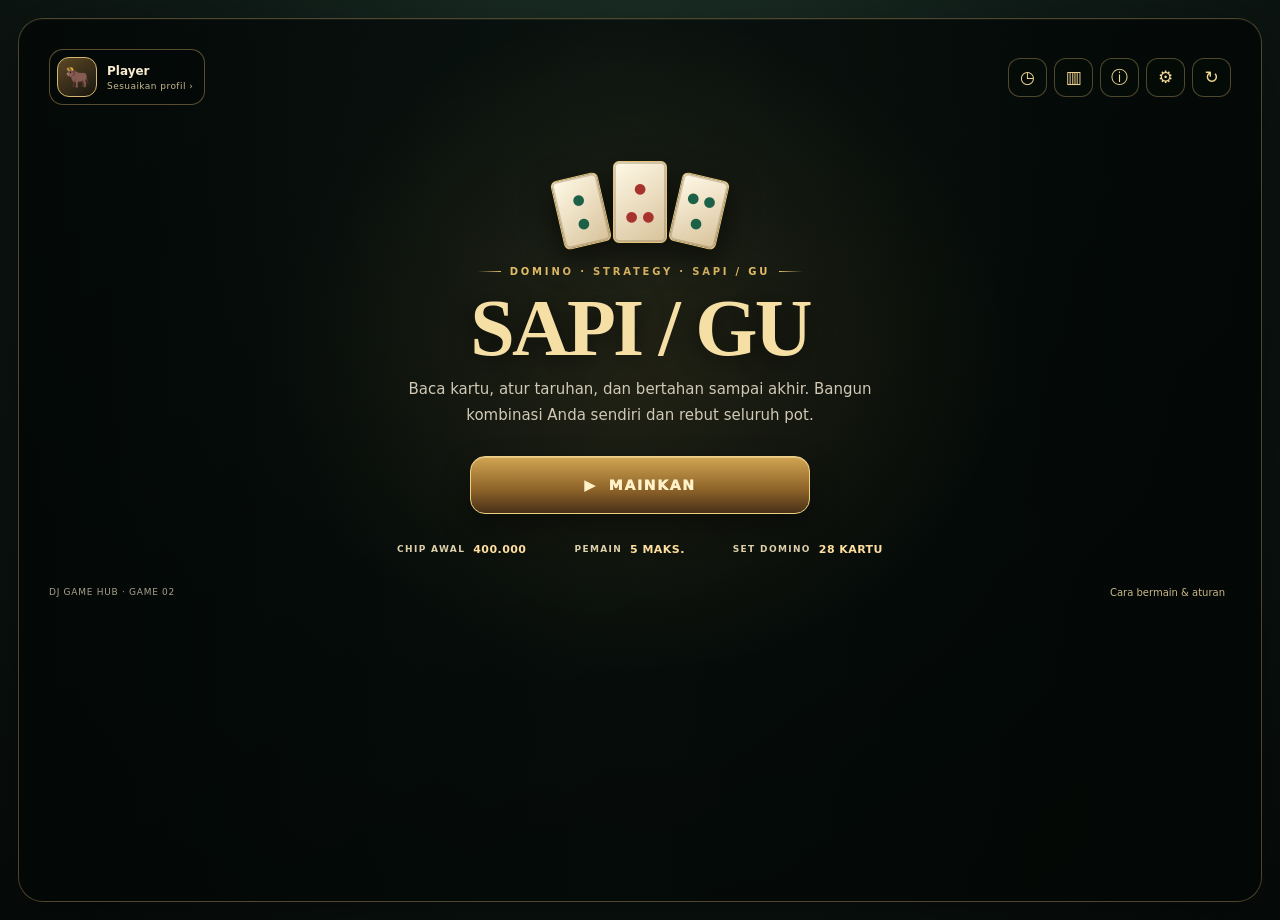
==== game-baru.html @ e288cc42 "Correct Sapi Gu flow to ante, four cards, buy fifth, show and final bet" ====
<!DOCTYPE html>
<html lang="id">
<head>
<meta charset="UTF-8">
<meta name="viewport" content="width=device-width, initial-scale=1, viewport-fit=cover">
<meta name="theme-color" content="#07100d">
<meta name="description" content="Prototype permainan Sapi/Gu dengan kartu domino, taruhan bertahap, dan pot virtual.">
<title>Sapi / Gu — DJ Game Hub</title>
<link rel="stylesheet" href="assets/sapi-gu/css/sapi-gu.css?v=1">
</head>
<body>
<audio id="sg-bgm" loop preload="none" aria-hidden="true"></audio>

<main id="screen-main" class="page-screen active">
 <section class="landing-screen">
  <header class="lobby-topbar">
   <button class="lobby-profile" id="sgProfileOpen" type="button">
    <span class="lobby-avatar" id="sgProfileAvatar">🐂</span>
    <span class="lobby-profile-copy"><strong id="sgProfileName">Player</strong><small>Sesuaikan profil ›</small></span>
   </button>
   <nav class="lobby-utilities" aria-label="Menu utama">
    <button class="utility-button" id="sgHistoryOpen" type="button" aria-label="Riwayat" title="Riwayat">◷</button>
    <button class="utility-button" id="sgStatsOpen" type="button" aria-label="Statistik" title="Statistik">▥</button>
    <button class="utility-button" id="sgInfoOpen" type="button" aria-label="Info permainan" title="Info permainan">ⓘ</button>
    <button class="utility-button" id="sgSettingsOpen" type="button" aria-label="Pengaturan" title="Pengaturan">⚙</button>
    <button class="utility-button" id="sgRefresh" type="button" aria-label="Muat ulang" title="Muat ulang">↻</button>
   </nav>
  </header>
  <div class="lobby-center">
   <div class="lobby-emblem" aria-hidden="true">
    <span class="emblem-domino"><span>●</span><span>●</span></span>
    <span class="emblem-domino"><span>●</span><span>● ●</span></span>
    <span class="emblem-domino"><span>● ●</span><span>●</span></span>
   </div>
   <div class="lobby-kicker">Domino · Strategy · Sapi / Gu</div>
   <h1 class="lobby-title">SAPI / GU</h1>
   <p class="lobby-subtitle">Baca kartu, atur taruhan, dan bertahan sampai akhir. Bangun kombinasi Anda sendiri dan rebut seluruh pot.</p>
   <button class="lobby-play" id="sgPlayOpen" type="button"><span aria-hidden="true">▶</span> Mainkan</button>
   <div class="lobby-facts">
    <span>Chip awal <strong>400.000</strong></span>
    <span>Pemain <strong>5 maks.</strong></span>
    <span>Set domino <strong>28 kartu</strong></span>
   </div>
  </div>
  <footer class="lobby-footer"><span>DJ GAME HUB · GAME 02</span><button id="sgInfoOpenBottom" type="button">Cara bermain & aturan</button></footer>
 </section>
</main>

<main id="screen-play" class="page-screen">
 <section class="page-panel">
  <header class="panel-header"><div><h2 class="panel-heading">Pilih Permainan</h2><p class="panel-subheading">Pilih lawan untuk memulai sesi Sapi/Gu.</p></div><button class="back-button" id="sgPlayBack" type="button">← Kembali</button></header>
  <div class="mode-grid">
   <button class="mode-card-sg" id="sgVsBot" type="button"><small>Siap dimainkan</small><strong>VS BOT</strong><span>Permainan solo melawan empat pemain bot. Chip dan ronde mengikuti aturan Sapi/Gu.</span></button>
   <button class="mode-card-sg multiplayer" id="sgMultiplayer" type="button"><small>Segera hadir</small><strong>MULTIPLAYER</strong><span>Ruang untuk permainan dengan pemain lain. Fitur online belum diaktifkan pada prototype ini.</span></button>
  </div>
 </section>
</main>

<main id="screen-settings" class="page-screen">
 <section class="page-panel">
  <header class="panel-header"><div><h2 class="panel-heading">Pengaturan</h2><p class="panel-subheading">Preferensi Sapi/Gu tersimpan secara lokal di perangkat ini.</p></div><button class="back-button" id="sgSettingsBack" type="button">← Kembali</button></header>
  <div class="settings-grid">
   <div class="setting-row">
    <div class="setting-label"><strong>Volume Musik</strong><span class="setting-value" id="sgMusicValue">30%</span></div>
    <input class="setting-range" id="sgMusicVolume" type="range" min="0" max="100" step="10" value="30" aria-label="Volume musik">
    <p class="setting-note">Aset musik khusus Sapi/Gu akan dihubungkan pada tahap penambahan aset.</p>
   </div>
   <div class="setting-row">
    <div class="setting-label"><strong>Volume Efek Suara</strong><span class="setting-value" id="sgSfxValue">50%</span></div>
    <input class="setting-range" id="sgSfxVolume" type="range" min="0" max="100" step="10" value="50" aria-label="Volume efek suara">
    <p class="setting-note">Mengatur level efek suara yang nantinya digunakan untuk kartu, taruhan, dan hasil ronde.</p>
   </div>
   <div class="setting-row setting-toggle"><div><div class="setting-label" style="margin:0 0 5px"><strong>Audio</strong><span id="sgAudioCaption">Aktif</span></div><p class="setting-note">Mematikan musik dan efek suara sekaligus.</p></div><button class="toggle-chip" id="sgAudioToggle" type="button">ON</button></div>
   <div class="setting-row setting-toggle"><div><div class="setting-label" style="margin:0 0 5px"><strong>Konfirmasi taruhan</strong><span id="sgConfirmCaption">Aktif</span></div><p class="setting-note">Memunculkan panel keputusan sebelum aksi taruhan diterapkan.</p></div><button class="toggle-chip" id="sgConfirmToggle" type="button">ON</button></div>
  </div>
  <div class="settings-bottom"><button class="primary-small" id="sgSettingsSave" type="button">Simpan pengaturan</button><button class="secondary-small" id="sgSettingsInfo" type="button">Aturan permainan</button></div>
 </section>
</main>

<main id="screen-game" class="page-screen app">
 <header class="topbar">
  <div class="brand"><div class="brand-mark" aria-hidden="true">♟</div><div><div class="eyebrow">SAPI / GU · GAME TABLE</div><h1>Sapi / Gu</h1></div></div>
  <div style="display:flex;align-items:center;gap:8px"><button class="back-button" id="sgInGameSettings" type="button">⚙ Pengaturan</button><button class="hub-link" id="sgLeaveGame" type="button">← Lobby</button></div>
 </header>

  <section class="table-shell" aria-label="Meja Sapi atau Gu">
  <div class="table" id="gameTable">
   <div class="seat opponent-1" data-player="B"><div class="avatar">B</div><div class="seat-copy"><div class="seat-name">Pemain B</div><div class="seat-state">Menunggu</div><div class="seat-stack">400.000</div></div></div>
   <div class="seat opponent-2" data-player="C"><div class="avatar">C</div><div class="seat-copy"><div class="seat-name">Pemain C</div><div class="seat-state">Menunggu</div><div class="seat-stack">400.000</div></div></div>
   <div class="seat opponent-3" data-player="D"><div class="avatar">D</div><div class="seat-copy"><div class="seat-name">Pemain D</div><div class="seat-state">Menunggu</div><div class="seat-stack">400.000</div></div></div>
   <div class="seat opponent-4" data-player="E"><div class="avatar">E</div><div class="seat-copy"><div class="seat-name">Pemain E</div><div class="seat-state">Menunggu</div><div class="seat-stack">400.000</div></div></div>
   <div class="opponent-hand opponent-1" data-hand="B" aria-label="Kartu tertutup pemain B"></div>
   <div class="opponent-hand opponent-2" data-hand="C" aria-label="Kartu tertutup pemain C"></div>
   <div class="opponent-hand opponent-3" data-hand="D" aria-label="Kartu tertutup pemain D"></div>
   <div class="opponent-hand opponent-4" data-hand="E" aria-label="Kartu tertutup pemain E"></div>
   <div class="pot-area" aria-label="Pot taruhan">
    <div class="pot-oval"><div class="pot-label">TOTAL POT</div><div class="pot-value" id="potValue">0</div><div class="pot-sub" id="potSub">Menyiapkan meja</div><div class="chips" id="potChips"></div></div>
   </div>
   <div class="table-phase" id="tablePhase">Menyiapkan kartu</div>
   <div class="table-caption" id="tableCaption">Meja Sapi / Gu</div>
   <div class="hand-zone" id="playerHand" aria-label="Kartu Anda"></div>
   <div class="hand-help" id="handHelp" aria-live="polite"></div>
   <div class="seat you" data-player="A"><div class="avatar">A</div><div class="seat-copy"><div class="seat-name">Anda</div><div class="seat-state" id="youState">Pemain</div><div class="seat-stack" id="youStack">400.000</div></div></div>
  </div>
 </section>
</main>
<section class="action-prompt" id="actionPrompt" role="region" aria-live="polite" aria-label="Aksi permainan">
 <div class="prompt-kicker" id="promptKicker">Giliran Anda</div>
 <h2 class="prompt-title" id="promptTitle">Menyiapkan permainan</h2>
 <p class="prompt-message" id="promptMessage"></p>
 <div class="prompt-actions" id="promptActions"></div>
 <div class="prompt-foot"><span id="promptFootLeft">Chip virtual</span><strong id="promptFootRight"></strong></div>
</section>

<div class="sg-modal" id="sgInfoModal" role="dialog" aria-modal="true" aria-labelledby="sgInfoTitle"><section class="sg-modal-card">
 <header class="sg-modal-header"><div><div class="sg-modal-kicker">Sapi / Gu</div><h2 class="sg-modal-title" id="sgInfoTitle">Info & Cara Bermain</h2></div><button class="sg-modal-close" type="button" data-close-modal="sgInfoModal" aria-label="Tutup">×</button></header>
 <div class="info-grid">
  <article class="info-card"><strong>1. Modal dan Ante</strong><p>Setiap pemain memulai dengan 400.000 chip. Pada awal ronde, pemain yang masih memiliki chip membayar ante minimum yang berlaku.</p></article>
  <article class="info-card"><strong>2. Pembagian dan taruhan</strong><p>Setelah 3 kartu, lalu kartu ke-4 dan ke-5, pemain aktif dapat ikut taruhan, menaikkan maksimal 2× taruhan sebelumnya, atau Fold.</p></article>
  <article class="info-card"><strong>3. Show tiga kartu</strong><p>Pilih sendiri 3 dari 5 kartu dengan jumlah nilai tepat 10, 20, atau 30. Jika tidak ada kombinasi yang valid, sistem melakukan Fold otomatis.</p></article>
  <article class="info-card"><strong>4. Nilai dua kartu</strong><p>Dua kartu tersisa menentukan angka akhir dari digit terakhir total nilai. Kombinasi khusus 5/5 bersama 0/0 menjadi yang tertinggi.</p></article>
  <article class="info-card"><strong>5. Ronde taruhan terakhir</strong><p>Setelah Show, masih ada satu ronde taruhan lagi. Sesudahnya, kartu dua penentu dibandingkan dan pot diberikan kepada pemenang.</p></article>
  <article class="info-card"><strong>6. Kenaikan taruhan</strong><p>Minimum awal 5.000 dan maksimum awal 40.000. Setiap 10 ronde, minimum dan batas maksimum meningkat mengikuti struktur yang sama.</p></article>
 </div>
</section></div>

<div class="sg-modal" id="sgHistoryModal" role="dialog" aria-modal="true" aria-labelledby="sgHistoryTitle"><section class="sg-modal-card">
 <header class="sg-modal-header"><div><div class="sg-modal-kicker">Catatan permainan</div><h2 class="sg-modal-title" id="sgHistoryTitle">Riwayat</h2></div><button class="sg-modal-close" type="button" data-close-modal="sgHistoryModal" aria-label="Tutup">×</button></header>
 <div id="sgHistoryList" class="history-list"><div class="empty-history">Belum ada ronde yang selesai. Hasil akan tercatat setelah permainan pertama.</div></div>
 <div class="settings-bottom"><button class="secondary-small" id="sgClearHistory" type="button">Hapus riwayat</button></div>
</section></div>

<div class="sg-modal" id="sgStatsModal" role="dialog" aria-modal="true" aria-labelledby="sgStatsTitle"><section class="sg-modal-card">
 <header class="sg-modal-header"><div><div class="sg-modal-kicker">Statistik pemain</div><h2 class="sg-modal-title" id="sgStatsTitle">Statistik</h2></div><button class="sg-modal-close" type="button" data-close-modal="sgStatsModal" aria-label="Tutup">×</button></header>
 <div class="stat-grid">
  <div class="stat-card"><span>Ronde selesai</span><strong id="sgStatRounds">0</strong></div>
  <div class="stat-card"><span>Pot dimenangkan</span><strong id="sgStatWins">0</strong></div>
  <div class="stat-card"><span>Total chip dimenangkan</span><strong id="sgStatChips">0</strong></div>
  <div class="stat-card"><span>Turnamen dimenangkan</span><strong id="sgStatTournaments">0</strong></div>
 </div>
</section></div>

<div class="sg-modal" id="sgProfileModal" role="dialog" aria-modal="true" aria-labelledby="sgProfileTitle"><section class="sg-modal-card">
 <header class="sg-modal-header"><div><div class="sg-modal-kicker">Identitas pemain</div><h2 class="sg-modal-title" id="sgProfileTitle">Profil</h2></div><button class="sg-modal-close" type="button" data-close-modal="sgProfileModal" aria-label="Tutup">×</button></header>
 <form class="profile-form" id="sgProfileForm">
  <label for="sgNameInput">Nama pemain<input id="sgNameInput" name="playerName" maxlength="20" minlength="1" value="Player" required autocomplete="nickname"></label>
  <div><div class="setting-label"><strong>Pilih avatar</strong><span id="sgAvatarCaption">🐂</span></div><div class="avatar-choices" id="sgAvatarChoices">
   <button class="avatar-choice selected" type="button" data-avatar="🐂">🐂</button><button class="avatar-choice" type="button" data-avatar="🐃">🐃</button><button class="avatar-choice" type="button" data-avatar="♟">♟</button><button class="avatar-choice" type="button" data-avatar="🀄">🀄</button><button class="avatar-choice" type="button" data-avatar="🪙">🪙</button>
  </div></div>
  <div class="settings-bottom"><button class="primary-small" type="submit">Simpan profil</button><button class="secondary-small" type="button" data-close-modal="sgProfileModal">Batal</button></div>
 </form>
</section></div>

<div class="sg-modal" id="sgMessageModal" role="dialog" aria-modal="true" aria-labelledby="sgMessageTitle"><section class="sg-modal-card" style="max-width:440px">
 <header class="sg-modal-header"><div><div class="sg-modal-kicker">Sapi / Gu</div><h2 class="sg-modal-title" id="sgMessageTitle">Informasi</h2></div><button class="sg-modal-close" type="button" data-close-modal="sgMessageModal" aria-label="Tutup">×</button></header>
 <p class="panel-subheading" id="sgMessageBody"></p><div class="settings-bottom"><button class="primary-small" type="button" data-close-modal="sgMessageModal">Mengerti</button></div>
</section></div>

<script src="assets/sapi-gu/js/sapi-gu.js?v=2"></script>
</body>
</html>
---- assets/sapi-gu/css/sapi-gu.css ----
:root{color-scheme:dark;--gold:#e9c77e;--gold-light:#ffedbd;--ink:#f8f0dd;--muted:#b8c9bd;--felt:#17513d}
*{box-sizing:border-box}
html,body{margin:0;min-height:100%;font-family:Inter,ui-sans-serif,system-ui,-apple-system,BlinkMacSystemFont,"Segoe UI",sans-serif;color:var(--ink)}
body{min-height:100vh;min-height:100svh;padding:clamp(8px,1.6vw,18px);background:radial-gradient(ellipse at 50% 25%,#243c31 0%,#101d18 48%,#070b0a 100%)}
button,a{font:inherit}
.app{width:min(1480px,100%);margin:0 auto}
.topbar{height:42px;display:flex;align-items:center;justify-content:space-between;gap:12px;margin:0 4px 7px}
.brand{display:flex;align-items:center;gap:10px;min-width:0}
.brand-mark{display:grid;place-items:center;width:34px;height:34px;flex:0 0 34px;border:1px solid #a98445;border-radius:11px;background:linear-gradient(145deg,#352a17,#111510);color:var(--gold-light);font-size:16px}
.eyebrow{color:var(--gold);font-size:9px;font-weight:900;letter-spacing:.19em;text-transform:uppercase}
h1{font-family:"Bodoni MT",Didot,Georgia,serif;font-size:clamp(21px,2.7vw,29px);line-height:1;margin:3px 0 0;color:#f5dfab;font-weight:600}
.hub-link{color:#d8c18b;text-decoration:none;font-size:10px;font-weight:800;letter-spacing:.06em;white-space:nowrap}
.hub-link:hover{color:#fff0c8;text-decoration:underline}
button.hub-link{border:0;padding:0;background:transparent;cursor:pointer}
.table-shell{position:relative;width:100%;height:min(76svh,790px);min-height:455px;display:grid;place-items:center;overflow:hidden;border:1px solid #b78c4d70;border-radius:25px;background:linear-gradient(145deg,#151e18,#0a100d);box-shadow:0 22px 60px #0007,inset 0 1px 0 #fff1;padding:clamp(10px,1.7vw,22px)}
.table{position:relative;width:100%;height:100%;border-radius:50% / 45%;background:radial-gradient(ellipse at 50% 42%,#23684e 0%,#17513d 46%,#103b2d 74%,#0b2c22 100%);border:clamp(8px,1.15vw,14px) solid #5b3c21;box-shadow:inset 0 0 0 2px #d0a25a,inset 0 0 0 8px #291d12,inset 0 20px 55px #ffffff09,0 13px 26px #0007;isolation:isolate}
.table::before{content:"";position:absolute;inset:10px;border:1px solid #e5c78336;border-radius:inherit;pointer-events:none}
.table::after{content:"";position:absolute;inset:20px;border:1px solid #061b142b;border-radius:inherit;pointer-events:none}
.seat{position:absolute;z-index:3;display:flex;align-items:center;gap:7px;width:clamp(100px,15.5%,160px);min-height:55px;padding:7px 8px;border:1px solid #e7c77945;border-radius:12px;background:linear-gradient(145deg,rgba(11,22,17,.97),rgba(6,13,10,.97));box-shadow:0 8px 18px #0004;transition:border-color .18s,box-shadow .18s,opacity .18s}
.seat .avatar{display:grid;place-items:center;flex:0 0 29px;width:29px;height:29px;border-radius:50%;border:1px solid #e4c17680;background:linear-gradient(145deg,#6e5730,#272217);color:#fff0c8;font-size:11px;font-weight:900}
.seat-copy{min-width:0;flex:1}
.seat-name{font-size:11px;font-weight:850;white-space:nowrap;overflow:hidden;text-overflow:ellipsis}
.seat-state{margin-top:3px;color:#afc7b8;font-size:9px;white-space:nowrap;overflow:hidden;text-overflow:ellipsis}
.seat-stack{color:var(--gold-light);font-size:10px;font-weight:850;margin-top:4px;font-variant-numeric:tabular-nums;white-space:nowrap}
.seat.current{border-color:#ffe6a0;box-shadow:0 0 0 1px #ffe6a02a,0 0 20px #e9c77e24,0 8px 18px #0005}
.seat.you{left:50%;bottom:2%;transform:translateX(-50%);width:clamp(120px,20%,190px);min-height:52px;border-color:#f3d38a}
.seat.folded{opacity:.42;filter:saturate(.4)}
.seat.folded .seat-state{color:#e59d8c}
.seat.eliminated{opacity:.25;filter:grayscale(1)}
.opponent-1{left:2%;top:24%}
.opponent-2{left:27%;top:4%}
.opponent-3{right:27%;top:4%}
.opponent-4{right:2%;top:24%}
.opponent-hand{position:absolute;z-index:2;display:flex;gap:2px;align-items:center;justify-content:center;min-height:29px;max-width:28%;overflow:hidden}
.opponent-hand.opponent-1{left:4%;top:37%}
.opponent-hand.opponent-2{left:29%;top:16%}
.opponent-hand.opponent-3{right:29%;top:16%}
.opponent-hand.opponent-4{right:4%;top:37%}
.card-back{position:relative;width:22px;height:31px;flex:0 0 22px;border:1px solid #d7b56e;border-radius:4px;background:repeating-linear-gradient(135deg,#193b2d 0 4px,#0d261d 4px 8px);box-shadow:0 2px 4px #0005}
.card-back::after{content:"✦";position:absolute;inset:0;display:grid;place-items:center;color:#e1c17a;font-size:11px}
.opponent-reveal-card{display:block;width:clamp(15px,1.45vw,21px);flex:0 0 clamp(15px,1.45vw,21px);padding:1px;border:1px solid #b79a5c;border-radius:3px;background:#efe3c5;box-shadow:0 1px 3px #0006}
.opponent-reveal-card .domino-face{aspect-ratio:.62/1;border-radius:1px;border-color:#b9a681}
.opponent-reveal-card .pip-half{padding:1px}
.opponent-reveal-card .pip{width:2px;height:2px}
.opponent-reveal-card .pip-half+.pip-half{border-left:0;border-top:1px solid #b7a681}
.pot-area{position:absolute;z-index:1;left:50%;top:46%;transform:translate(-50%,-50%);width:min(34%,310px);min-width:160px;text-align:center}
.pot-oval{position:relative;display:flex;flex-direction:column;align-items:center;justify-content:center;height:111px;padding:12px 12px 24px;border:2px solid #d7b46d;border-radius:50% / 48%;background:radial-gradient(ellipse at 50% 25%,#18513c 0%,#0a2d22 73%,#071e17 100%);box-shadow:inset 0 0 0 4px #080f0b,inset 0 0 0 5px #c39c515c,0 8px 19px #0004}
.pot-label{font-size:9px;font-weight:900;letter-spacing:.2em;color:#d8c28f}
.pot-value{margin-top:3px;font-size:clamp(21px,2.8vw,30px);font-weight:900;letter-spacing:-.04em;color:#ffe7a2;font-variant-numeric:tabular-nums;text-shadow:0 2px 12px #0008}
.pot-sub{margin-top:2px;color:#a9c9b6;font-size:9px;white-space:nowrap}
.chips{position:absolute;left:50%;bottom:6px;transform:translateX(-50%);display:flex;align-items:center;justify-content:center;gap:3px;max-width:82%;height:15px;overflow:hidden}
.chip{width:14px;height:14px;flex:0 0 14px;border-radius:50%;border:1.5px dashed #fff8;box-shadow:0 2px 3px #0007;background:repeating-conic-gradient(#d8b66b 0 12deg,#8d642d 12deg 24deg)}
.chip:nth-child(3n+2){background:repeating-conic-gradient(#d8e0d6 0 12deg,#6d8577 12deg 24deg)}
.chip:nth-child(3n){background:repeating-conic-gradient(#b85b4f 0 12deg,#702f2b 12deg 24deg)}
.table-caption{position:absolute;left:50%;top:66%;transform:translateX(-50%);font-size:9px;letter-spacing:.14em;color:#b8d1bf;text-transform:uppercase;white-space:nowrap;pointer-events:none}
.table-phase{position:absolute;left:50%;top:56%;transform:translateX(-50%);max-width:75%;text-align:center;color:#d0e0d2;font-size:10px;letter-spacing:.08em;text-transform:uppercase;text-shadow:0 2px 7px #0009;white-space:nowrap}
.hand-zone{position:absolute;left:50%;bottom:18%;transform:translateX(-50%);z-index:5;width:max-content;max-width:96%;display:flex;justify-content:center;align-items:flex-end;gap:clamp(2px,.5vw,7px)}
.domino-card{display:block;position:relative;width:clamp(35px,4vw,48px);min-width:0;padding:3px;border:1px solid #c6a45d;border-radius:7px;background:linear-gradient(145deg,#fffaeb,#d9c9a5);box-shadow:0 6px 13px #0006;cursor:default;transition:transform .15s,border-color .15s,box-shadow .15s;touch-action:manipulation}
.domino-card.selectable{cursor:pointer}
.domino-card.selectable:hover{transform:translateY(-4px)}
.domino-card.selected{transform:translateY(-9px);border:2px solid #ffe59a;box-shadow:0 0 0 2px #d9a94342,0 0 18px #f2ca6d42,0 8px 15px #0008}
.domino-face{display:grid;grid-template-columns:1fr;grid-template-rows:1fr 1fr;aspect-ratio:.62/1;background:linear-gradient(145deg,#fff9e7,#eee0c0);border:1px solid #ad9a75;border-radius:4px;overflow:hidden}
.pip-half{display:grid;grid-template-columns:repeat(3,1fr);grid-template-rows:repeat(3,1fr);align-items:center;justify-items:center;min-width:0;min-height:0;padding:3px}
.pip-half+ .pip-half{border-left:0;border-top:1px solid #b7a681}
.pip{width:clamp(2px,.30vw,4px);height:clamp(2px,.30vw,4px);border-radius:50%;background:#762d29;visibility:hidden}
.pip.on{visibility:visible}
.domino-card.special-tile .pip{background:#202c25}
.card-number{display:block;margin-top:2px;text-align:center;font-size:7px;font-weight:900;letter-spacing:.02em;color:#8f7b57}
.hand-help{display:none}
.action-prompt{display:none;position:fixed;z-index:20;left:50%;bottom:max(12px,env(safe-area-inset-bottom));transform:translateX(-50%);width:min(470px,calc(100vw - 22px));padding:14px 15px 13px;border:1px solid #d5b16b;border-radius:17px;background:linear-gradient(145deg,rgba(22,30,23,.985),rgba(6,12,9,.985));box-shadow:0 17px 55px #000b,inset 0 1px 0 #fff1}
.action-prompt.visible{display:block;animation:prompt-in .16s ease-out}
@keyframes prompt-in{from{opacity:0;transform:translate(-50%,8px)}to{opacity:1;transform:translate(-50%,0)}}
.prompt-kicker{color:#d6b66f;font-size:9px;font-weight:900;letter-spacing:.17em;text-transform:uppercase}
.prompt-title{margin:4px 0 4px;color:#fff0c8;font-size:15px;font-weight:850}
.prompt-message{margin:0;color:#c3d2c6;font-size:11px;line-height:1.55}
.prompt-actions{display:flex;flex-wrap:wrap;gap:7px;margin-top:11px}
.prompt-button{flex:1 1 120px;min-height:39px;padding:8px 9px;border:1px solid #d9b96e;border-radius:10px;background:linear-gradient(180deg,#80602b,#48331a);color:#fff0c7;font-size:11px;font-weight:850;cursor:pointer;transition:filter .15s,transform .15s}
.prompt-button:hover:not(:disabled){filter:brightness(1.13);transform:translateY(-1px)}
.prompt-button.secondary{background:#12241b;border-color:#426650;color:#d4e4d8}
.prompt-button.danger{background:#321d19;border-color:#875047;color:#f4c5b7}
.prompt-button:disabled{opacity:.35;cursor:not-allowed;filter:grayscale(.3)}
.prompt-foot{display:flex;justify-content:space-between;gap:12px;margin-top:9px;color:#899f8e;font-size:9px}
.prompt-foot strong{color:#f1d59a;font-variant-numeric:tabular-nums}
@media(max-width:760px){
 body{padding:7px}
 .topbar{height:36px;margin:0 2px 6px}
 .brand-mark{width:30px;height:30px;flex-basis:30px;border-radius:9px;font-size:14px}
 .eyebrow{font-size:7px;letter-spacing:.14em}
 h1{font-size:22px}
 .hub-link{font-size:9px}
 .app{min-height:calc(100svh - 14px);display:flex;flex-direction:column}
 .table-shell{height:auto;min-height:0;aspect-ratio:1.18/1;padding:6px;border-radius:18px;margin-top:auto;margin-bottom:auto}
 .table{height:100%;min-height:0;border-width:7px}
 .table::before{inset:5px}.table::after{inset:11px}
 .seat{width:20%;min-height:0;display:flex;flex-direction:column;align-items:center;justify-content:center;gap:2px;padding:5px 2px;border-radius:9px}
 .seat .avatar{width:22px;height:22px;flex-basis:22px;font-size:9px}
 .seat-name{max-width:100%;font-size:8px;text-align:center}
 .seat-state{display:none}
 .seat-stack{font-size:7px;margin-top:2px}
 .seat.you{width:25%;bottom:1%;min-height:0}
 .seat.you .avatar{width:24px;height:24px;flex-basis:24px}
 .seat.you .seat-name{font-size:9px}
 .seat.you .seat-stack{font-size:7px}
 .opponent-1{left:1%;top:23%}
 .opponent-2{left:26%;top:4%}
 .opponent-3{right:26%;top:4%}
 .opponent-4{right:1%;top:23%}
 .opponent-hand{gap:1px;max-width:27%}
 .opponent-hand.opponent-1{left:2%;top:36%}
 .opponent-hand.opponent-2{left:28%;top:15%}
 .opponent-hand.opponent-3{right:28%;top:15%}
 .opponent-hand.opponent-4{right:2%;top:36%}
 .card-back{width:clamp(10px,3.8vw,17px);height:clamp(17px,5.8vw,25px);flex-basis:clamp(10px,3.8vw,17px);border-radius:3px}
 .card-back::after{font-size:8px}
 .opponent-reveal-card{width:clamp(11px,3vw,14px);flex-basis:clamp(11px,3vw,14px);padding:1px}
 .opponent-reveal-card .domino-face{aspect-ratio:.62/1}
 .opponent-reveal-card .pip-half+.pip-half{border-left:0;border-top:1px solid #b7a681}
 .opponent-reveal-card .pip{width:2px;height:2px}
 .pot-area{width:42%;min-width:130px;top:40%}
 .pot-oval{height:clamp(77px,24vw,94px);padding:8px 7px 19px}
 .pot-label{font-size:7px;letter-spacing:.14em}
 .pot-value{font-size:clamp(18px,5.2vw,24px)}
 .pot-sub{font-size:7px}
 .chips{height:11px;bottom:4px;gap:2px}
 .chip{width:10px;height:10px;flex-basis:10px;border-width:1px}
 .table-phase{top:55%;font-size:7px;max-width:80%;letter-spacing:.04em}
 .table-caption{top:65%;font-size:7px;letter-spacing:.06em}
 .hand-zone{bottom:17%;max-width:98%;gap:2px}
 .domino-card{width:clamp(27px,7.1vw,35px);padding:2px;border-radius:5px}
 .domino-face{aspect-ratio:.62/1}
 .pip-half{padding:2px}
 .pip{width:clamp(2px,.55vw,3px);height:clamp(2px,.55vw,3px)}
 .card-number{font-size:6px;margin-top:1px}
 .hand-help{display:none}
 .action-prompt{bottom:max(9px,env(safe-area-inset-bottom));padding:12px 12px 10px;border-radius:15px;max-width:470px}
 .prompt-title{font-size:14px}
 .prompt-message{font-size:10px}
 .prompt-actions{gap:6px;margin-top:9px}
 .prompt-button{min-height:37px;font-size:10px;padding:7px}
 .prompt-foot{font-size:8px}
}
@media(max-width:370px){
 .table-shell{aspect-ratio:1.08/1}
 .seat-stack{font-size:6px}
 .pot-area{width:45%;min-width:119px}
 .pot-oval{height:75px}
 .pot-value{font-size:18px}
 .domino-card{width:37px}
 .hand-zone{gap:1px}
}
@media(orientation:landscape) and (max-height:540px){
 body{padding:4px}
 .topbar{height:27px;margin-bottom:3px}
 .brand-mark{width:25px;height:25px;flex-basis:25px}
 h1{font-size:18px}
 .table-shell{height:calc(100svh - 39px);min-height:0}
 .action-prompt{bottom:5px;padding:8px 10px;width:min(450px,calc(100vw - 14px))}
 .prompt-title{font-size:12px}.prompt-message{font-size:9px}.prompt-button{min-height:30px}
}
@media(prefers-reduced-motion:reduce){*{animation:none!important;transition:none!important;scroll-behavior:auto!important}}

/* Sapi / Gu lobby shell — independent navigation, settings and player utilities */
.page-screen{display:none;min-height:calc(100svh - 16px)}
.page-screen.active{display:flex}
#screen-game{display:none}
#screen-game.active{display:block}
.landing-screen{position:relative;isolation:isolate;overflow:hidden;flex-direction:column;width:min(1300px,100%);min-height:calc(100svh - 16px);margin:auto;padding:clamp(14px,2.5vw,30px);border:1px solid rgba(215,180,109,.35);border-radius:25px;background:linear-gradient(145deg,rgba(6,12,10,.73),rgba(4,8,6,.91)),url("assets/sapi-gu/backgrounds/bg-main.svg") center/cover no-repeat;box-shadow:0 24px 75px #0008,inset 0 1px 0 #fff1}
.landing-screen::before{content:"";position:absolute;z-index:-1;inset:0;background:radial-gradient(ellipse at 50% 37%,rgba(208,158,73,.13),transparent 42%),linear-gradient(90deg,rgba(2,6,5,.58),transparent 48%,rgba(2,6,5,.54));pointer-events:none}
.lobby-topbar{display:flex;align-items:center;justify-content:space-between;gap:14px}
.lobby-profile{display:flex;align-items:center;gap:10px;min-width:0;max-width:240px;padding:7px 11px 7px 7px;border:1px solid rgba(230,190,111,.38);border-radius:14px;background:rgba(5,10,8,.76);color:#f9edcf;text-align:left;cursor:pointer}
.lobby-avatar{display:grid;place-items:center;width:40px;height:40px;flex:0 0 40px;border:1px solid #d8b66e;border-radius:12px;background:linear-gradient(145deg,#5e4825,#17160f);font-size:20px;color:#ffe8a6}
.lobby-profile-copy{display:grid;gap:3px;min-width:0}
.lobby-profile-copy strong{font-size:12px;white-space:nowrap;overflow:hidden;text-overflow:ellipsis}
.lobby-profile-copy small{font-size:9px;color:#c7b98f;letter-spacing:.05em}
.lobby-utilities{display:flex;align-items:center;gap:7px}
.utility-button{display:grid;place-items:center;width:39px;height:39px;border:1px solid rgba(226,190,115,.34);border-radius:12px;background:rgba(6,12,9,.76);color:#f5d995;font-size:17px;cursor:pointer;transition:transform .16s,background .16s,border-color .16s}
.utility-button:hover{transform:translateY(-2px);border-color:#e9c77e;background:rgba(65,47,22,.68)}
.lobby-center{flex:1;display:flex;flex-direction:column;align-items:center;justify-content:center;text-align:center;padding:clamp(28px,6vh,68px) 0 30px}
.lobby-emblem{display:flex;align-items:center;justify-content:center;height:90px;gap:8px;margin-bottom:17px;filter:drop-shadow(0 11px 15px #0009)}
.emblem-domino{display:flex;flex-direction:column;justify-content:space-evenly;align-items:center;width:48px;height:70px;padding:5px;border:1px solid #e4c578;border-radius:6px;background:linear-gradient(145deg,#fff9e7,#d8c29a);box-shadow:inset 0 0 0 2px #87724c55;color:#a23d30;font-size:14px}
.emblem-domino:nth-child(1){transform:translateY(7px) rotate(-13deg);color:#1d6048}
.emblem-domino:nth-child(2){height:82px;width:54px;transform:translateY(-2px);color:#a7332d}
.emblem-domino:nth-child(3){transform:translateY(7px) rotate(13deg);color:#1d6048}
.lobby-kicker{display:inline-flex;align-items:center;gap:9px;color:#e3bd68;font-size:10px;font-weight:900;letter-spacing:.28em;text-transform:uppercase}
.lobby-kicker::before,.lobby-kicker::after{content:"";width:24px;height:1px;background:linear-gradient(90deg,transparent,#ddba70)}
.lobby-kicker::after{transform:scaleX(-1)}
.lobby-title{margin:14px 0 10px;font-family:"Bodoni MT",Didot,Georgia,serif;font-size:clamp(42px,7vw,80px);line-height:.94;letter-spacing:-.035em;color:#f6dfa5;text-shadow:0 4px 25px #0009}
.lobby-subtitle{max-width:510px;margin:0;color:#d0c9b6;font-size:clamp(12px,1.35vw,15px);line-height:1.75}
.lobby-play{display:flex;align-items:center;justify-content:center;gap:12px;min-width:min(340px,90vw);min-height:58px;margin-top:27px;padding:12px 25px;border:1px solid #f0cf7e;border-radius:15px;background:linear-gradient(180deg,#d1a551,#8b6128 60%,#483018);color:#fff1c8;font-size:14px;font-weight:950;letter-spacing:.12em;text-transform:uppercase;box-shadow:0 13px 29px #0006,inset 0 1px 0 #fff5;cursor:pointer;transition:transform .18s,filter .18s}
.lobby-play:hover{transform:translateY(-3px);filter:brightness(1.1)}
.lobby-play:active{transform:translateY(1px)}
.lobby-facts{display:flex;align-items:center;justify-content:center;gap:clamp(12px,4vw,48px);flex-wrap:wrap;margin-top:29px;color:#ddcfaa;font-size:9px;font-weight:850;letter-spacing:.15em;text-transform:uppercase}
.lobby-facts span{display:flex;align-items:center;gap:8px}
.lobby-facts strong{color:#ffdfa0;font-size:11px;letter-spacing:.04em}
.lobby-footer{display:flex;align-items:center;justify-content:space-between;gap:12px;color:#a8a18e;font-size:9px;letter-spacing:.08em}
.lobby-footer button{border:0;background:transparent;color:#cbb987;font-size:10px;cursor:pointer}
.page-panel{position:relative;width:min(760px,100%);margin:auto;padding:clamp(18px,4vw,38px);border:1px solid rgba(215,180,109,.38);border-radius:22px;background:linear-gradient(145deg,rgba(27,24,19,.96),rgba(6,9,7,.98));box-shadow:0 26px 78px #0008,inset 0 1px 0 #fff1}
#screen-settings .page-panel{background-image:linear-gradient(145deg,rgba(27,24,19,.87),rgba(6,9,7,.92)),url("assets/sapi-gu/backgrounds/bg-settings.svg");background-position:center;background-size:cover;}
.panel-header{display:flex;align-items:center;justify-content:space-between;gap:14px;margin-bottom:22px}
.panel-heading{margin:0;color:#f5dfa5;font-family:"Bodoni MT",Didot,Georgia,serif;font-size:clamp(28px,4.4vw,43px);line-height:1}
.panel-subheading{margin:7px 0 0;color:#b9b4a5;font-size:12px;line-height:1.6}
.back-button{display:inline-flex;align-items:center;justify-content:center;min-height:38px;padding:0 13px;border:1px solid rgba(220,187,115,.34);border-radius:11px;color:#e4d3a4;background:#111710;font-size:11px;font-weight:850;cursor:pointer;white-space:nowrap}
.mode-grid{display:grid;grid-template-columns:repeat(2,minmax(0,1fr));gap:14px}
.mode-card-sg{position:relative;display:flex;min-height:205px;flex-direction:column;align-items:flex-start;justify-content:flex-end;gap:10px;padding:20px;overflow:hidden;border:1px solid #c8a45b77;border-radius:16px;text-align:left;background:linear-gradient(180deg,rgba(5,8,6,.08),rgba(5,8,6,.95)),url("assets/sapi-gu/backgrounds/bg-vs-bot.svg") center/cover;color:#fff0c8;cursor:pointer;transition:transform .18s,border-color .18s}
.mode-card-sg:hover{transform:translateY(-3px);border-color:#ffe4a1}
.mode-card-sg.multiplayer{background:linear-gradient(180deg,rgba(5,8,6,.05),rgba(5,8,6,.96)),url("assets/sapi-gu/backgrounds/bg-multiplayer.svg") center/cover}
.mode-card-sg strong{font-family:"Bodoni MT",Didot,Georgia,serif;font-size:27px;line-height:1}
.mode-card-sg span{font-size:11px;color:#d4c9ad;line-height:1.5}
.mode-card-sg small{position:absolute;top:13px;right:13px;padding:6px 9px;border:1px solid #f0d79b55;border-radius:999px;background:#090d0bcc;color:#f1dba5;font-size:8px;font-weight:900;letter-spacing:.12em;text-transform:uppercase}
.settings-grid{display:grid;gap:14px}
.setting-row{padding:14px 15px;border:1px solid #c6a45d30;border-radius:13px;background:linear-gradient(145deg,#211a12bd,#080b09cc)}
.setting-label{display:flex;align-items:center;justify-content:space-between;gap:12px;margin-bottom:10px}
.setting-label strong{font-size:12px;color:#f2dfb4}
.setting-label span{font-size:11px;color:#c6bfae}
.setting-value{color:#ffdfa0!important;font-weight:900;font-size:12px!important}
.setting-range{width:100%;accent-color:#ddb460;cursor:pointer}
.setting-note{margin:0;color:#a9b3a6;font-size:10px;line-height:1.65}
.setting-toggle{display:flex;align-items:center;justify-content:space-between;gap:15px}
.toggle-chip{min-width:70px;min-height:34px;border:1px solid #b99854;border-radius:10px;background:linear-gradient(180deg,#80602b,#48331a);color:#ffefc8;font-size:11px;font-weight:900;cursor:pointer}
.settings-bottom{display:flex;gap:10px;flex-wrap:wrap;margin-top:19px}
.primary-small,.secondary-small{flex:1;min-height:42px;padding:9px 13px;border:1px solid #d9b96e;border-radius:11px;background:linear-gradient(180deg,#80602b,#48331a);color:#fff0c7;font-size:11px;font-weight:850;cursor:pointer}
.secondary-small{background:#12241b;border-color:#426650;color:#d4e4d8}
.profile-form{display:grid;gap:14px}
.profile-form label{display:grid;gap:7px;color:#dfc992;font-size:11px;font-weight:850}
.profile-form input{width:100%;min-height:43px;padding:0 12px;border:1px solid #c6a45d66;border-radius:10px;outline:none;background:#080d09;color:#fff1d2;font:inherit}
.profile-form input:focus{border-color:#ffe29a;box-shadow:0 0 0 2px #eac16b20}
.avatar-choices{display:flex;flex-wrap:wrap;gap:8px}
.avatar-choice{width:42px;height:42px;border:1px solid #d6b66f55;border-radius:12px;background:#121a13;color:#f4dfa7;font-size:18px;cursor:pointer}
.avatar-choice.selected{border-color:#ffe49e;background:#554020;box-shadow:0 0 0 2px #e8c36b22}
.info-grid,.stat-grid{display:grid;grid-template-columns:repeat(2,minmax(0,1fr));gap:11px}
.info-card,.stat-card{padding:14px;border:1px solid #d7b56d30;border-radius:13px;background:linear-gradient(145deg,#241c12b8,#080b09db)}
.info-card strong{display:block;color:#f0d18b;font-size:12px}
.info-card p{margin:7px 0 0;color:#c9c0ac;font-size:11px;line-height:1.6}
.stat-card span{display:block;color:#b6b9a9;font-size:10px}
.stat-card strong{display:block;margin-top:6px;color:#ffe6a1;font-size:24px;font-weight:950;font-variant-numeric:tabular-nums}
.history-list{display:grid;gap:8px;max-height:min(52svh,480px);overflow:auto}
.history-entry{display:flex;align-items:center;justify-content:space-between;gap:12px;padding:12px;border:1px solid #d7b56d25;border-radius:11px;background:#080d09bd}
.history-entry strong{display:block;color:#f0d18b;font-size:11px}
.history-entry span{display:block;margin-top:4px;color:#aeb6a7;font-size:10px;line-height:1.5}
.history-entry em{color:#ffe4a0;font-size:11px;font-style:normal;font-weight:900;white-space:nowrap}
.empty-history{padding:25px 12px;text-align:center;color:#acb2a4;font-size:12px;line-height:1.7}
.sg-modal{position:fixed;inset:0;z-index:50;display:none;align-items:center;justify-content:center;padding:max(14px,env(safe-area-inset-top)) 13px max(14px,env(safe-area-inset-bottom));background:rgba(0,0,0,.70);backdrop-filter:blur(5px)}
.sg-modal.active{display:flex}
.sg-modal-card{width:min(620px,100%);max-height:min(88svh,760px);overflow:auto;padding:clamp(17px,3.3vw,28px);border:1px solid rgba(215,180,109,.52);border-radius:19px;background:radial-gradient(ellipse at 50% 0%,rgba(218,170,75,.08),transparent 44%),linear-gradient(145deg,#251c15,#090b09 78%);box-shadow:0 26px 90px #000c}
.sg-modal-header{display:flex;align-items:flex-start;justify-content:space-between;gap:15px;margin-bottom:17px}
.sg-modal-title{margin:0;color:#f5dfa5;font-family:"Bodoni MT",Didot,Georgia,serif;font-size:27px;line-height:1.05}
.sg-modal-close{width:33px;height:33px;flex:0 0 33px;border:1px solid #c6a45d55;border-radius:10px;background:#11170f;color:#f7dda1;font-size:20px;cursor:pointer}
.sg-modal-kicker{margin-bottom:6px;color:#d6b66f;font-size:9px;font-weight:900;letter-spacing:.2em;text-transform:uppercase}
@media(max-width:680px){
 .landing-screen{min-height:calc(100svh - 14px);padding:12px;border-radius:18px;background-position:center}
 .lobby-topbar{align-items:flex-start;gap:8px}
 .lobby-profile{max-width:145px;padding:5px;gap:7px;border-radius:10px}
 .lobby-avatar{width:33px;height:33px;flex-basis:33px;border-radius:9px;font-size:16px}
 .lobby-profile-copy strong{font-size:10px}.lobby-profile-copy small{font-size:8px}
 .lobby-utilities{gap:4px;flex-wrap:wrap;justify-content:flex-end;max-width:55%}
 .utility-button{width:31px;height:31px;border-radius:9px;font-size:14px}
 .lobby-center{padding:25px 0 20px}
 .lobby-emblem{transform:scale(.82);margin-bottom:7px;height:70px}
 .lobby-title{font-size:clamp(41px,12vw,61px)}
 .lobby-subtitle{max-width:330px;font-size:11px}
 .lobby-play{min-width:min(290px,88vw);min-height:51px;margin-top:20px;font-size:12px}
 .lobby-facts{gap:12px;margin-top:22px;font-size:7px;letter-spacing:.08em}
 .lobby-facts span{gap:5px}.lobby-facts strong{font-size:9px}
 .lobby-footer{font-size:7px}
 .page-panel{padding:17px 13px;border-radius:17px}
 .panel-header{align-items:flex-start;margin-bottom:16px}
 .panel-heading{font-size:30px}
 .panel-subheading{font-size:10px}
 .back-button{min-height:34px;padding:0 9px;font-size:9px}
 .mode-grid{grid-template-columns:1fr;gap:10px}
 .mode-card-sg{min-height:145px;padding:15px}
 .mode-card-sg strong{font-size:23px}
 .info-grid,.stat-grid{grid-template-columns:1fr}
 .sg-modal-card{max-height:90svh;padding:17px 14px}
 .sg-modal-title{font-size:24px}
}
@media(prefers-reduced-motion:reduce){.lobby-play,.utility-button,.mode-card-sg{transition:none!important}}
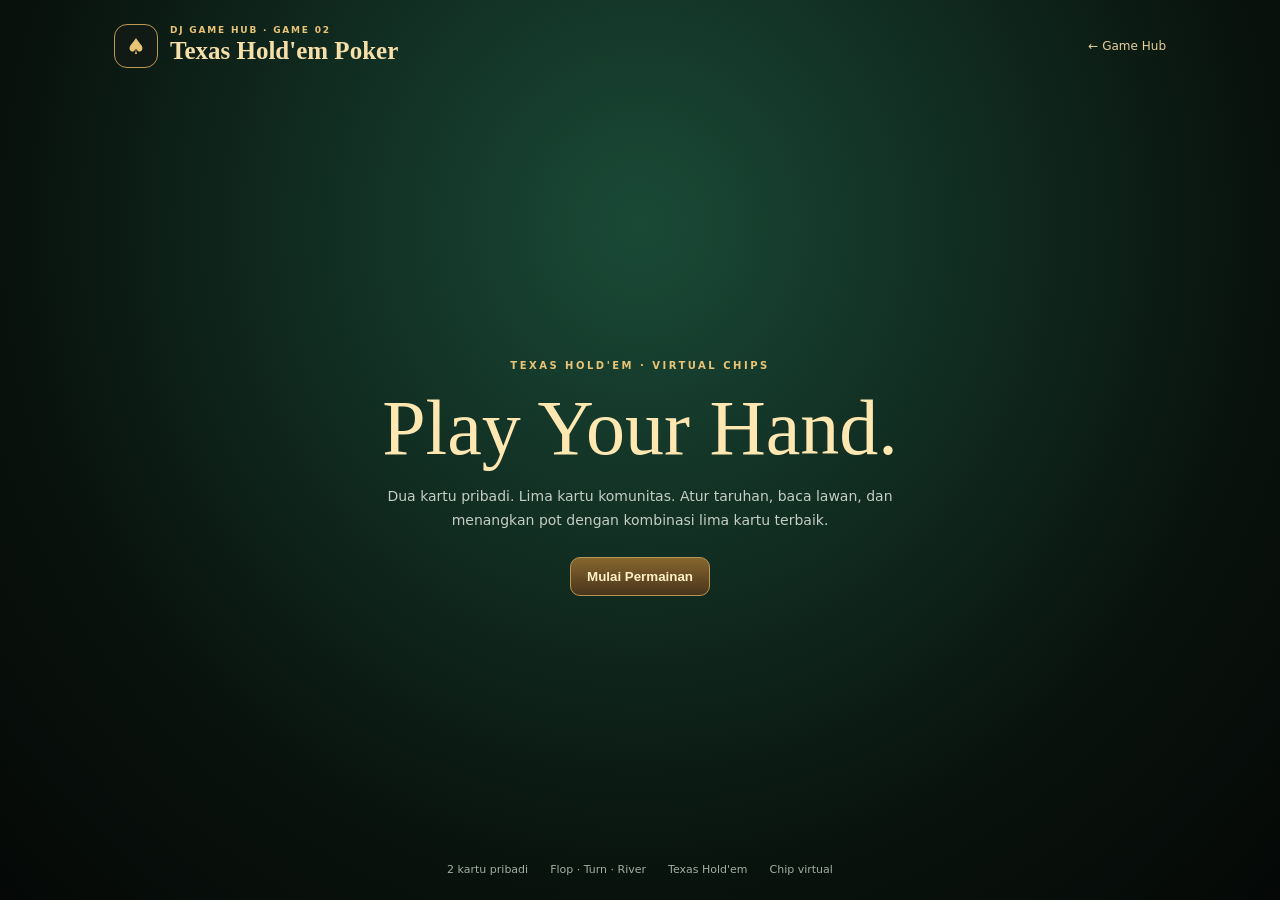
==== commit 7fd3c92c: "Replace Sapi Gu with Texas Hold'em poker and refresh DJ Game Hub background" ====
--- a/game-baru.html
+++ b/game-baru.html
@@ -1,161 +1,6 @@
-<!DOCTYPE html>
-<html lang="id">
-<head>
-<meta charset="UTF-8">
-<meta name="viewport" content="width=device-width, initial-scale=1, viewport-fit=cover">
-<meta name="theme-color" content="#07100d">
-<meta name="description" content="Prototype permainan Sapi/Gu dengan kartu domino, taruhan bertahap, dan pot virtual.">
-<title>Sapi / Gu — DJ Game Hub</title>
-<link rel="stylesheet" href="assets/sapi-gu/css/sapi-gu.css?v=1">
-</head>
-<body>
-<audio id="sg-bgm" loop preload="none" aria-hidden="true"></audio>
-
-<main id="screen-main" class="page-screen active">
- <section class="landing-screen">
-  <header class="lobby-topbar">
-   <button class="lobby-profile" id="sgProfileOpen" type="button">
-    <span class="lobby-avatar" id="sgProfileAvatar">🐂</span>
-    <span class="lobby-profile-copy"><strong id="sgProfileName">Player</strong><small>Sesuaikan profil ›</small></span>
-   </button>
-   <nav class="lobby-utilities" aria-label="Menu utama">
-    <button class="utility-button" id="sgHistoryOpen" type="button" aria-label="Riwayat" title="Riwayat">◷</button>
-    <button class="utility-button" id="sgStatsOpen" type="button" aria-label="Statistik" title="Statistik">▥</button>
-    <button class="utility-button" id="sgInfoOpen" type="button" aria-label="Info permainan" title="Info permainan">ⓘ</button>
-    <button class="utility-button" id="sgSettingsOpen" type="button" aria-label="Pengaturan" title="Pengaturan">⚙</button>
-    <button class="utility-button" id="sgRefresh" type="button" aria-label="Muat ulang" title="Muat ulang">↻</button>
-   </nav>
-  </header>
-  <div class="lobby-center">
-   <div class="lobby-emblem" aria-hidden="true">
-    <span class="emblem-domino"><span>●</span><span>●</span></span>
-    <span class="emblem-domino"><span>●</span><span>● ●</span></span>
-    <span class="emblem-domino"><span>● ●</span><span>●</span></span>
-   </div>
-   <div class="lobby-kicker">Domino · Strategy · Sapi / Gu</div>
-   <h1 class="lobby-title">SAPI / GU</h1>
-   <p class="lobby-subtitle">Baca kartu, atur taruhan, dan bertahan sampai akhir. Bangun kombinasi Anda sendiri dan rebut seluruh pot.</p>
-   <button class="lobby-play" id="sgPlayOpen" type="button"><span aria-hidden="true">▶</span> Mainkan</button>
-   <div class="lobby-facts">
-    <span>Chip awal <strong>400.000</strong></span>
-    <span>Pemain <strong>5 maks.</strong></span>
-    <span>Set domino <strong>28 kartu</strong></span>
-   </div>
-  </div>
-  <footer class="lobby-footer"><span>DJ GAME HUB · GAME 02</span><button id="sgInfoOpenBottom" type="button">Cara bermain & aturan</button></footer>
- </section>
-</main>
-
-<main id="screen-play" class="page-screen">
- <section class="page-panel">
-  <header class="panel-header"><div><h2 class="panel-heading">Pilih Permainan</h2><p class="panel-subheading">Pilih lawan untuk memulai sesi Sapi/Gu.</p></div><button class="back-button" id="sgPlayBack" type="button">← Kembali</button></header>
-  <div class="mode-grid">
-   <button class="mode-card-sg" id="sgVsBot" type="button"><small>Siap dimainkan</small><strong>VS BOT</strong><span>Permainan solo melawan empat pemain bot. Chip dan ronde mengikuti aturan Sapi/Gu.</span></button>
-   <button class="mode-card-sg multiplayer" id="sgMultiplayer" type="button"><small>Segera hadir</small><strong>MULTIPLAYER</strong><span>Ruang untuk permainan dengan pemain lain. Fitur online belum diaktifkan pada prototype ini.</span></button>
-  </div>
- </section>
-</main>
-
-<main id="screen-settings" class="page-screen">
- <section class="page-panel">
-  <header class="panel-header"><div><h2 class="panel-heading">Pengaturan</h2><p class="panel-subheading">Preferensi Sapi/Gu tersimpan secara lokal di perangkat ini.</p></div><button class="back-button" id="sgSettingsBack" type="button">← Kembali</button></header>
-  <div class="settings-grid">
-   <div class="setting-row">
-    <div class="setting-label"><strong>Volume Musik</strong><span class="setting-value" id="sgMusicValue">30%</span></div>
-    <input class="setting-range" id="sgMusicVolume" type="range" min="0" max="100" step="10" value="30" aria-label="Volume musik">
-    <p class="setting-note">Aset musik khusus Sapi/Gu akan dihubungkan pada tahap penambahan aset.</p>
-   </div>
-   <div class="setting-row">
-    <div class="setting-label"><strong>Volume Efek Suara</strong><span class="setting-value" id="sgSfxValue">50%</span></div>
-    <input class="setting-range" id="sgSfxVolume" type="range" min="0" max="100" step="10" value="50" aria-label="Volume efek suara">
-    <p class="setting-note">Mengatur level efek suara yang nantinya digunakan untuk kartu, taruhan, dan hasil ronde.</p>
-   </div>
-   <div class="setting-row setting-toggle"><div><div class="setting-label" style="margin:0 0 5px"><strong>Audio</strong><span id="sgAudioCaption">Aktif</span></div><p class="setting-note">Mematikan musik dan efek suara sekaligus.</p></div><button class="toggle-chip" id="sgAudioToggle" type="button">ON</button></div>
-   <div class="setting-row setting-toggle"><div><div class="setting-label" style="margin:0 0 5px"><strong>Konfirmasi taruhan</strong><span id="sgConfirmCaption">Aktif</span></div><p class="setting-note">Memunculkan panel keputusan sebelum aksi taruhan diterapkan.</p></div><button class="toggle-chip" id="sgConfirmToggle" type="button">ON</button></div>
-  </div>
-  <div class="settings-bottom"><button class="primary-small" id="sgSettingsSave" type="button">Simpan pengaturan</button><button class="secondary-small" id="sgSettingsInfo" type="button">Aturan permainan</button></div>
- </section>
-</main>
-
-<main id="screen-game" class="page-screen app">
- <header class="topbar">
-  <div class="brand"><div class="brand-mark" aria-hidden="true">♟</div><div><div class="eyebrow">SAPI / GU · GAME TABLE</div><h1>Sapi / Gu</h1></div></div>
-  <div style="display:flex;align-items:center;gap:8px"><button class="back-button" id="sgInGameSettings" type="button">⚙ Pengaturan</button><button class="hub-link" id="sgLeaveGame" type="button">← Lobby</button></div>
- </header>
-
-  <section class="table-shell" aria-label="Meja Sapi atau Gu">
-  <div class="table" id="gameTable">
-   <div class="seat opponent-1" data-player="B"><div class="avatar">B</div><div class="seat-copy"><div class="seat-name">Pemain B</div><div class="seat-state">Menunggu</div><div class="seat-stack">400.000</div></div></div>
-   <div class="seat opponent-2" data-player="C"><div class="avatar">C</div><div class="seat-copy"><div class="seat-name">Pemain C</div><div class="seat-state">Menunggu</div><div class="seat-stack">400.000</div></div></div>
-   <div class="seat opponent-3" data-player="D"><div class="avatar">D</div><div class="seat-copy"><div class="seat-name">Pemain D</div><div class="seat-state">Menunggu</div><div class="seat-stack">400.000</div></div></div>
-   <div class="seat opponent-4" data-player="E"><div class="avatar">E</div><div class="seat-copy"><div class="seat-name">Pemain E</div><div class="seat-state">Menunggu</div><div class="seat-stack">400.000</div></div></div>
-   <div class="opponent-hand opponent-1" data-hand="B" aria-label="Kartu tertutup pemain B"></div>
-   <div class="opponent-hand opponent-2" data-hand="C" aria-label="Kartu tertutup pemain C"></div>
-   <div class="opponent-hand opponent-3" data-hand="D" aria-label="Kartu tertutup pemain D"></div>
-   <div class="opponent-hand opponent-4" data-hand="E" aria-label="Kartu tertutup pemain E"></div>
-   <div class="pot-area" aria-label="Pot taruhan">
-    <div class="pot-oval"><div class="pot-label">TOTAL POT</div><div class="pot-value" id="potValue">0</div><div class="pot-sub" id="potSub">Menyiapkan meja</div><div class="chips" id="potChips"></div></div>
-   </div>
-   <div class="table-phase" id="tablePhase">Menyiapkan kartu</div>
-   <div class="table-caption" id="tableCaption">Meja Sapi / Gu</div>
-   <div class="hand-zone" id="playerHand" aria-label="Kartu Anda"></div>
-   <div class="hand-help" id="handHelp" aria-live="polite"></div>
-   <div class="seat you" data-player="A"><div class="avatar">A</div><div class="seat-copy"><div class="seat-name">Anda</div><div class="seat-state" id="youState">Pemain</div><div class="seat-stack" id="youStack">400.000</div></div></div>
-  </div>
- </section>
-</main>
-<section class="action-prompt" id="actionPrompt" role="region" aria-live="polite" aria-label="Aksi permainan">
- <div class="prompt-kicker" id="promptKicker">Giliran Anda</div>
- <h2 class="prompt-title" id="promptTitle">Menyiapkan permainan</h2>
- <p class="prompt-message" id="promptMessage"></p>
- <div class="prompt-actions" id="promptActions"></div>
- <div class="prompt-foot"><span id="promptFootLeft">Chip virtual</span><strong id="promptFootRight"></strong></div>
-</section>
-
-<div class="sg-modal" id="sgInfoModal" role="dialog" aria-modal="true" aria-labelledby="sgInfoTitle"><section class="sg-modal-card">
- <header class="sg-modal-header"><div><div class="sg-modal-kicker">Sapi / Gu</div><h2 class="sg-modal-title" id="sgInfoTitle">Info & Cara Bermain</h2></div><button class="sg-modal-close" type="button" data-close-modal="sgInfoModal" aria-label="Tutup">×</button></header>
- <div class="info-grid">
-  <article class="info-card"><strong>1. Modal dan Ante</strong><p>Setiap pemain memulai dengan 400.000 chip. Pada awal ronde, pemain yang masih memiliki chip membayar ante minimum yang berlaku.</p></article>
-  <article class="info-card"><strong>2. Pembagian dan taruhan</strong><p>Setelah 3 kartu, lalu kartu ke-4 dan ke-5, pemain aktif dapat ikut taruhan, menaikkan maksimal 2× taruhan sebelumnya, atau Fold.</p></article>
-  <article class="info-card"><strong>3. Show tiga kartu</strong><p>Pilih sendiri 3 dari 5 kartu dengan jumlah nilai tepat 10, 20, atau 30. Jika tidak ada kombinasi yang valid, sistem melakukan Fold otomatis.</p></article>
-  <article class="info-card"><strong>4. Nilai dua kartu</strong><p>Dua kartu tersisa menentukan angka akhir dari digit terakhir total nilai. Kombinasi khusus 5/5 bersama 0/0 menjadi yang tertinggi.</p></article>
-  <article class="info-card"><strong>5. Ronde taruhan terakhir</strong><p>Setelah Show, masih ada satu ronde taruhan lagi. Sesudahnya, kartu dua penentu dibandingkan dan pot diberikan kepada pemenang.</p></article>
-  <article class="info-card"><strong>6. Kenaikan taruhan</strong><p>Minimum awal 5.000 dan maksimum awal 40.000. Setiap 10 ronde, minimum dan batas maksimum meningkat mengikuti struktur yang sama.</p></article>
- </div>
-</section></div>
-
-<div class="sg-modal" id="sgHistoryModal" role="dialog" aria-modal="true" aria-labelledby="sgHistoryTitle"><section class="sg-modal-card">
- <header class="sg-modal-header"><div><div class="sg-modal-kicker">Catatan permainan</div><h2 class="sg-modal-title" id="sgHistoryTitle">Riwayat</h2></div><button class="sg-modal-close" type="button" data-close-modal="sgHistoryModal" aria-label="Tutup">×</button></header>
- <div id="sgHistoryList" class="history-list"><div class="empty-history">Belum ada ronde yang selesai. Hasil akan tercatat setelah permainan pertama.</div></div>
- <div class="settings-bottom"><button class="secondary-small" id="sgClearHistory" type="button">Hapus riwayat</button></div>
-</section></div>
-
-<div class="sg-modal" id="sgStatsModal" role="dialog" aria-modal="true" aria-labelledby="sgStatsTitle"><section class="sg-modal-card">
- <header class="sg-modal-header"><div><div class="sg-modal-kicker">Statistik pemain</div><h2 class="sg-modal-title" id="sgStatsTitle">Statistik</h2></div><button class="sg-modal-close" type="button" data-close-modal="sgStatsModal" aria-label="Tutup">×</button></header>
- <div class="stat-grid">
-  <div class="stat-card"><span>Ronde selesai</span><strong id="sgStatRounds">0</strong></div>
-  <div class="stat-card"><span>Pot dimenangkan</span><strong id="sgStatWins">0</strong></div>
-  <div class="stat-card"><span>Total chip dimenangkan</span><strong id="sgStatChips">0</strong></div>
-  <div class="stat-card"><span>Turnamen dimenangkan</span><strong id="sgStatTournaments">0</strong></div>
- </div>
-</section></div>
-
-<div class="sg-modal" id="sgProfileModal" role="dialog" aria-modal="true" aria-labelledby="sgProfileTitle"><section class="sg-modal-card">
- <header class="sg-modal-header"><div><div class="sg-modal-kicker">Identitas pemain</div><h2 class="sg-modal-title" id="sgProfileTitle">Profil</h2></div><button class="sg-modal-close" type="button" data-close-modal="sgProfileModal" aria-label="Tutup">×</button></header>
- <form class="profile-form" id="sgProfileForm">
-  <label for="sgNameInput">Nama pemain<input id="sgNameInput" name="playerName" maxlength="20" minlength="1" value="Player" required autocomplete="nickname"></label>
-  <div><div class="setting-label"><strong>Pilih avatar</strong><span id="sgAvatarCaption">🐂</span></div><div class="avatar-choices" id="sgAvatarChoices">
-   <button class="avatar-choice selected" type="button" data-avatar="🐂">🐂</button><button class="avatar-choice" type="button" data-avatar="🐃">🐃</button><button class="avatar-choice" type="button" data-avatar="♟">♟</button><button class="avatar-choice" type="button" data-avatar="🀄">🀄</button><button class="avatar-choice" type="button" data-avatar="🪙">🪙</button>
-  </div></div>
-  <div class="settings-bottom"><button class="primary-small" type="submit">Simpan profil</button><button class="secondary-small" type="button" data-close-modal="sgProfileModal">Batal</button></div>
- </form>
-</section></div>
-
-<div class="sg-modal" id="sgMessageModal" role="dialog" aria-modal="true" aria-labelledby="sgMessageTitle"><section class="sg-modal-card" style="max-width:440px">
- <header class="sg-modal-header"><div><div class="sg-modal-kicker">Sapi / Gu</div><h2 class="sg-modal-title" id="sgMessageTitle">Informasi</h2></div><button class="sg-modal-close" type="button" data-close-modal="sgMessageModal" aria-label="Tutup">×</button></header>
- <p class="panel-subheading" id="sgMessageBody"></p><div class="settings-bottom"><button class="primary-small" type="button" data-close-modal="sgMessageModal">Mengerti</button></div>
-</section></div>
-
-<script src="assets/sapi-gu/js/sapi-gu.js?v=2"></script>
-</body>
-</html>+<!doctype html>
+<html lang="id"><head><meta charset="utf-8"><meta name="viewport" content="width=device-width,initial-scale=1,viewport-fit=cover"><meta name="theme-color" content="#09130e"><meta name="description" content="Texas Hold'em Poker — DJ Game Hub"><title>Texas Hold'em Poker — DJ Game Hub</title><link rel="stylesheet" href="assets/poker/poker.css?v=1"></head><body>
+<section id="home" class="screen lobby active"><header class="top"><div class="mark">♠</div><div class="brand"><small>DJ GAME HUB · GAME 02</small><h1>Texas Hold'em Poker</h1></div><a href="./">← Game Hub</a></header><div class="hero"><div class="eyebrow">TEXAS HOLD'EM · VIRTUAL CHIPS</div><h2>Play Your Hand.</h2><p>Dua kartu pribadi. Lima kartu komunitas. Atur taruhan, baca lawan, dan menangkan pot dengan kombinasi lima kartu terbaik.</p><button class="btn" id="start">Mulai Permainan</button></div><div class="features"><span>2 kartu pribadi</span><span>Flop · Turn · River</span><span>Texas Hold'em</span><span>Chip virtual</span></div></section>
+<section id="game" class="screen game"><header class="gamebar"><div class="mark">♠</div><div><small>DJ GAME HUB · POKER</small><h1>Texas Hold'em</h1></div><div class="right"><button class="btn alt" id="settings">Pengaturan</button><button class="btn alt" id="back">Lobby</button></div></header><div class="felt" id="felt"><div class="pot"><small>TOTAL POT</small><strong id="pot">0</strong></div><div class="community" id="community"></div><div class="stage-label" id="stage">Menunggu permainan</div></div><div class="handbar" id="hand"></div><div class="status" id="status"></div></section>
+<section id="settingsScreen" class="screen"><div class="settings-panel"><div class="eyebrow">DJ GAME HUB · SETTINGS</div><h2>Pengaturan Poker</h2><p>Chip awal setiap pemain: 20.000. Small blind 100, big blind 200. Permainan menggunakan chip virtual melawan empat bot.</p><p>Urutan: pre-flop → flop (3 kartu) → turn → river → showdown. Pemain bisa fold, call/check, atau raise sesuai saldo.</p><button class="btn" id="settingsBack">Kembali ke meja</button><button class="btn alt" id="newGame">Mulai ulang</button></div></section>
+<section class="actions" id="actions"><h3 id="actionTitle">Giliran Anda</h3><p id="actionText"></p><div class="action-buttons" id="actionButtons"></div></section><script src="assets/poker/poker.js?v=1"></script></body></html>
--- a/assets/poker/poker.css
+++ b/assets/poker/poker.css
@@ -0,0 +1 @@
+:root{color-scheme:dark;--gold:#e9c477;--ink:#080d0b}*{box-sizing:border-box}body{margin:0;min-height:100svh;background:radial-gradient(ellipse at 50% 25%,#1a4a37,#09130e 68%,#050806);color:#f6f0df;font:14px Inter,system-ui,sans-serif}.screen{display:none;min-height:100svh}.screen.active{display:flex}.lobby,.game{width:min(1400px,100%);margin:auto;padding:14px;flex-direction:column;gap:10px}.lobby{padding:24px;width:min(1100px,100%)}.top,.gamebar{display:flex;align-items:center;gap:12px}.mark{display:grid;place-items:center;width:44px;height:44px;border:1px solid #bd9855;border-radius:13px;color:var(--gold);font-size:22px;background:#111a14}.brand small,.gamebar small{display:block;color:var(--gold);font-size:9px;font-weight:900;letter-spacing:.2em}.brand h1,.gamebar h1{margin:2px 0;font: bold 25px Georgia,serif;color:#f7dfaa}.top a{margin-left:auto;color:#e7cf9b;text-decoration:none;font-size:12px}.hero{margin:auto;text-align:center;padding:65px 0 40px}.eyebrow{color:var(--gold);font-weight:900;letter-spacing:.25em;font-size:10px}.hero h2{font:clamp(42px,8vw,78px) Georgia,serif;margin:12px 0;color:#ffe7b2}.hero p{max-width:560px;color:#c4cec5;line-height:1.7;margin:0 auto 24px}.btn{border:1px solid #b89554;border-radius:10px;background:linear-gradient(#87662e,#49351c);color:#fff0c7;font-weight:800;padding:11px 16px;cursor:pointer}.btn.alt{background:#15271d;border-color:#456650}.btn.danger{background:#321c19;border-color:#854d44}.btn:disabled{opacity:.35}.features{display:flex;justify-content:center;gap:22px;color:#9fb0a2;font-size:11px;flex-wrap:wrap}.gamebar h1{font-size:22px}.gamebar .right{margin-left:auto;display:flex;gap:7px}.felt{position:relative;min-height:500px;height:min(70svh,760px);border:12px solid #533920;border-radius:48% / 40%;background:radial-gradient(ellipse at 50% 45%,#23694c,#14513b 65%,#0c3829);box-shadow:inset 0 0 0 2px #d4a958,inset 0 0 0 7px #1e2a20,0 22px 55px #0008;overflow:hidden}.felt:before{content:"";position:absolute;inset:14px;border:1px solid #d8b56b55;border-radius:48% / 40%;pointer-events:none}.seat{position:absolute;z-index:2;min-width:95px;max-width:150px;padding:8px 10px;border:1px solid #d9bd7a44;border-radius:10px;background:#06110ddd;box-shadow:0 6px 18px #0004}.seat strong{display:block;font-size:11px}.seat small{display:block;color:#b8c6ba;font-size:10px;margin-top:3px}.seat .stack{color:#f4d68f;font-weight:800}.seat-0{left:50%;bottom:12px;transform:translateX(-50%)}.seat-1{left:4%;bottom:23%}.seat-2{left:17%;top:7%}.seat-3{right:17%;top:7%}.seat-4{right:4%;bottom:23%}.hole{display:flex;gap:3px;margin-top:6px}.playing-card{display:grid;place-items:center;width:clamp(34px,4.2vw,54px);aspect-ratio:.69;background:linear-gradient(140deg,#fffdf2,#e8dfca);border:1px solid #b9ad90;border-radius:6px;color:#1a211c;box-shadow:0 5px 10px #0005;font:900 clamp(14px,2vw,22px) Georgia,serif}.playing-card.red{color:#c13d39}.playing-card.back{background:repeating-linear-gradient(45deg,#173d32,#173d32 4px,#d1a855 5px,#173d32 6px);color:#f5d88c;border:1px solid #e4c477}.community{position:absolute;left:50%;top:43%;transform:translate(-50%,-50%);display:flex;gap:clamp(4px,1vw,12px);justify-content:center;max-width:95%}.community .playing-card{width:clamp(42px,5.3vw,68px)}.pot{position:absolute;left:50%;top:22%;transform:translateX(-50%);text-align:center;color:#ffe4a2;text-shadow:0 2px 8px #0008}.pot small{display:block;font-size:9px;letter-spacing:.2em}.pot strong{font-size:clamp(19px,3vw,29px)}.stage-label{position:absolute;left:50%;top:57%;transform:translateX(-50%);font-size:10px;letter-spacing:.14em;text-transform:uppercase;color:#d4e0d3;white-space:nowrap}.handbar{display:flex;justify-content:center;gap:8px;min-height:75px;align-items:center}.handbar .playing-card{width:clamp(52px,6vw,74px)}.status{color:#d8c28e;font-size:11px;text-align:center;min-height:16px}.actions{position:fixed;z-index:10;left:50%;bottom:max(12px,env(safe-area-inset-bottom));transform:translateX(-50%);width:min(380px,calc(100vw - 20px));padding:10px 12px;border:1px solid #c6a15b;border-radius:13px;background:#09120ff5;box-shadow:0 12px 40px #000b;display:none}.actions.show{display:block}.actions h3{margin:0 0 4px;color:#ffe5a6;font-size:13px}.actions p{margin:0;color:#c2d0c5;font-size:10px;line-height:1.4}.action-buttons{display:flex;gap:5px;margin-top:7px}.action-buttons .btn{flex:1;padding:8px 5px;font-size:10px}.settings-panel{width:min(420px,calc(100% - 24px));margin:auto;padding:24px;border:1px solid #b99758;border-radius:18px;background:#0b1510}.settings-panel h2{font:28px Georgia,serif;color:#f6dba2}.settings-panel p{color:#c0cbbf;line-height:1.6}.settings-panel .btn{margin:4px}@media(max-width:650px){.lobby{padding:15px}.hero{padding:45px 0 30px}.game{padding:6px;gap:6px}.gamebar h1{font-size:20px}.gamebar .right .btn{padding:7px;font-size:10px}.felt{height:58svh;min-height:390px;border-width:8px;border-radius:45% / 32%}.felt:before{inset:8px}.seat{min-width:70px;max-width:100px;padding:6px}.seat strong{font-size:9px}.seat small{font-size:8px}.seat-1{left:1%;bottom:25%}.seat-2{left:7%;top:6%}.seat-3{right:7%;top:6%}.seat-4{right:1%;bottom:25%}.playing-card{width:clamp(28px,8vw,42px);font-size:15px}.community{top:43%;gap:3px}.community .playing-card{width:clamp(37px,10vw,52px)}.pot{top:21%}.stage-label{top:58%;font-size:8px}.handbar{min-height:62px}.handbar .playing-card{width:clamp(45px,12vw,60px)}.actions{bottom:max(7px,env(safe-area-inset-bottom));padding:8px}.action-buttons .btn{padding:8px 3px}.features{gap:12px}}
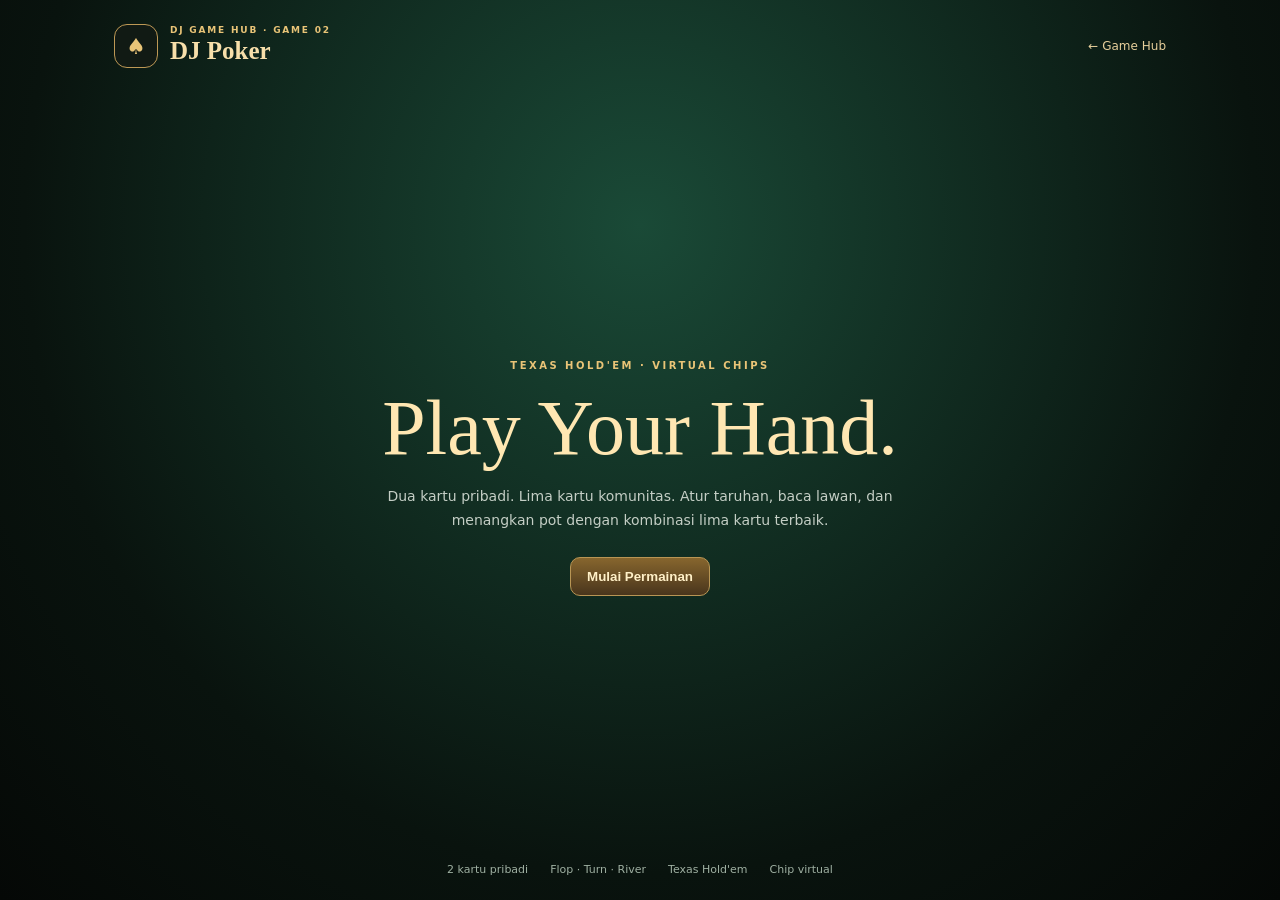
==== commit 7433e54f: "Rename game to DJ Poker with nine players and 200k stacks" ====
--- a/game-baru.html
+++ b/game-baru.html
@@ -1,6 +1,6 @@
 <!doctype html>
-<html lang="id"><head><meta charset="utf-8"><meta name="viewport" content="width=device-width,initial-scale=1,viewport-fit=cover"><meta name="theme-color" content="#09130e"><meta name="description" content="Texas Hold'em Poker — DJ Game Hub"><title>Texas Hold'em Poker — DJ Game Hub</title><link rel="stylesheet" href="assets/poker/poker.css?v=1"></head><body>
-<section id="home" class="screen lobby active"><header class="top"><div class="mark">♠</div><div class="brand"><small>DJ GAME HUB · GAME 02</small><h1>Texas Hold'em Poker</h1></div><a href="./">← Game Hub</a></header><div class="hero"><div class="eyebrow">TEXAS HOLD'EM · VIRTUAL CHIPS</div><h2>Play Your Hand.</h2><p>Dua kartu pribadi. Lima kartu komunitas. Atur taruhan, baca lawan, dan menangkan pot dengan kombinasi lima kartu terbaik.</p><button class="btn" id="start">Mulai Permainan</button></div><div class="features"><span>2 kartu pribadi</span><span>Flop · Turn · River</span><span>Texas Hold'em</span><span>Chip virtual</span></div></section>
-<section id="game" class="screen game"><header class="gamebar"><div class="mark">♠</div><div><small>DJ GAME HUB · POKER</small><h1>Texas Hold'em</h1></div><div class="right"><button class="btn alt" id="settings">Pengaturan</button><button class="btn alt" id="back">Lobby</button></div></header><div class="felt" id="felt"><div class="pot"><small>TOTAL POT</small><strong id="pot">0</strong></div><div class="community" id="community"></div><div class="stage-label" id="stage">Menunggu permainan</div></div><div class="handbar" id="hand"></div><div class="status" id="status"></div></section>
-<section id="settingsScreen" class="screen"><div class="settings-panel"><div class="eyebrow">DJ GAME HUB · SETTINGS</div><h2>Pengaturan Poker</h2><p>Chip awal setiap pemain: 20.000. Small blind 100, big blind 200. Permainan menggunakan chip virtual melawan empat bot.</p><p>Urutan: pre-flop → flop (3 kartu) → turn → river → showdown. Pemain bisa fold, call/check, atau raise sesuai saldo.</p><button class="btn" id="settingsBack">Kembali ke meja</button><button class="btn alt" id="newGame">Mulai ulang</button></div></section>
-<section class="actions" id="actions"><h3 id="actionTitle">Giliran Anda</h3><p id="actionText"></p><div class="action-buttons" id="actionButtons"></div></section><script src="assets/poker/poker.js?v=1"></script></body></html>+<html lang="id"><head><meta charset="utf-8"><meta name="viewport" content="width=device-width,initial-scale=1,viewport-fit=cover"><meta name="theme-color" content="#09130e"><meta name="description" content="DJ Poker — Texas Hold'em"><title>DJ Poker — DJ Game Hub</title><link rel="stylesheet" href="assets/poker/poker.css?v=2"></head><body>
+<section id="home" class="screen lobby active"><header class="top"><div class="mark">♠</div><div class="brand"><small>DJ GAME HUB · GAME 02</small><h1>DJ Poker</h1></div><a href="./">← Game Hub</a></header><div class="hero"><div class="eyebrow">TEXAS HOLD'EM · VIRTUAL CHIPS</div><h2>Play Your Hand.</h2><p>Dua kartu pribadi. Lima kartu komunitas. Atur taruhan, baca lawan, dan menangkan pot dengan kombinasi lima kartu terbaik.</p><button class="btn" id="start">Mulai Permainan</button></div><div class="features"><span>2 kartu pribadi</span><span>Flop · Turn · River</span><span>Texas Hold'em</span><span>Chip virtual</span></div></section>
+<section id="game" class="screen game"><header class="gamebar"><div class="mark">♠</div><div><small>DJ GAME HUB · POKER</small><h1>DJ Poker</h1></div><div class="right"><button class="btn alt" id="settings">Pengaturan</button><button class="btn alt" id="back">Lobby</button></div></header><div class="felt" id="felt"><div class="pot"><small>TOTAL POT</small><strong id="pot">0</strong></div><div class="community" id="community"></div><div class="stage-label" id="stage">Menunggu permainan</div></div><div class="handbar" id="hand"></div><div class="status" id="status"></div></section>
+<section id="settingsScreen" class="screen"><div class="settings-panel"><div class="eyebrow">DJ GAME HUB · SETTINGS</div><h2>Pengaturan Poker</h2><p>Jumlah pemain maksimal: 9 termasuk Anda. Chip awal: 200.000 per pemain. Small blind 2.000 dan big blind 4.000. Chip yang tersisa dibawa ke ronde berikutnya.</p><p>Urutan: pre-flop → flop (3 kartu) → turn → river → showdown. Pemain dapat check, call, raise, atau fold sesuai saldo. Jika terjadi all-in, pot samping dihitung terpisah.</p><button class="btn" id="settingsBack">Kembali ke meja</button><button class="btn alt" id="newGame">Mulai ulang</button></div></section>
+<section class="actions" id="actions"><h3 id="actionTitle">Giliran Anda</h3><p id="actionText"></p><div class="action-buttons" id="actionButtons"></div></section><script src="assets/poker/poker.js?v=3"></script></body></html>
--- a/assets/poker/poker.css
+++ b/assets/poker/poker.css
@@ -1 +1,20 @@
-:root{color-scheme:dark;--gold:#e9c477;--ink:#080d0b}*{box-sizing:border-box}body{margin:0;min-height:100svh;background:radial-gradient(ellipse at 50% 25%,#1a4a37,#09130e 68%,#050806);color:#f6f0df;font:14px Inter,system-ui,sans-serif}.screen{display:none;min-height:100svh}.screen.active{display:flex}.lobby,.game{width:min(1400px,100%);margin:auto;padding:14px;flex-direction:column;gap:10px}.lobby{padding:24px;width:min(1100px,100%)}.top,.gamebar{display:flex;align-items:center;gap:12px}.mark{display:grid;place-items:center;width:44px;height:44px;border:1px solid #bd9855;border-radius:13px;color:var(--gold);font-size:22px;background:#111a14}.brand small,.gamebar small{display:block;color:var(--gold);font-size:9px;font-weight:900;letter-spacing:.2em}.brand h1,.gamebar h1{margin:2px 0;font: bold 25px Georgia,serif;color:#f7dfaa}.top a{margin-left:auto;color:#e7cf9b;text-decoration:none;font-size:12px}.hero{margin:auto;text-align:center;padding:65px 0 40px}.eyebrow{color:var(--gold);font-weight:900;letter-spacing:.25em;font-size:10px}.hero h2{font:clamp(42px,8vw,78px) Georgia,serif;margin:12px 0;color:#ffe7b2}.hero p{max-width:560px;color:#c4cec5;line-height:1.7;margin:0 auto 24px}.btn{border:1px solid #b89554;border-radius:10px;background:linear-gradient(#87662e,#49351c);color:#fff0c7;font-weight:800;padding:11px 16px;cursor:pointer}.btn.alt{background:#15271d;border-color:#456650}.btn.danger{background:#321c19;border-color:#854d44}.btn:disabled{opacity:.35}.features{display:flex;justify-content:center;gap:22px;color:#9fb0a2;font-size:11px;flex-wrap:wrap}.gamebar h1{font-size:22px}.gamebar .right{margin-left:auto;display:flex;gap:7px}.felt{position:relative;min-height:500px;height:min(70svh,760px);border:12px solid #533920;border-radius:48% / 40%;background:radial-gradient(ellipse at 50% 45%,#23694c,#14513b 65%,#0c3829);box-shadow:inset 0 0 0 2px #d4a958,inset 0 0 0 7px #1e2a20,0 22px 55px #0008;overflow:hidden}.felt:before{content:"";position:absolute;inset:14px;border:1px solid #d8b56b55;border-radius:48% / 40%;pointer-events:none}.seat{position:absolute;z-index:2;min-width:95px;max-width:150px;padding:8px 10px;border:1px solid #d9bd7a44;border-radius:10px;background:#06110ddd;box-shadow:0 6px 18px #0004}.seat strong{display:block;font-size:11px}.seat small{display:block;color:#b8c6ba;font-size:10px;margin-top:3px}.seat .stack{color:#f4d68f;font-weight:800}.seat-0{left:50%;bottom:12px;transform:translateX(-50%)}.seat-1{left:4%;bottom:23%}.seat-2{left:17%;top:7%}.seat-3{right:17%;top:7%}.seat-4{right:4%;bottom:23%}.hole{display:flex;gap:3px;margin-top:6px}.playing-card{display:grid;place-items:center;width:clamp(34px,4.2vw,54px);aspect-ratio:.69;background:linear-gradient(140deg,#fffdf2,#e8dfca);border:1px solid #b9ad90;border-radius:6px;color:#1a211c;box-shadow:0 5px 10px #0005;font:900 clamp(14px,2vw,22px) Georgia,serif}.playing-card.red{color:#c13d39}.playing-card.back{background:repeating-linear-gradient(45deg,#173d32,#173d32 4px,#d1a855 5px,#173d32 6px);color:#f5d88c;border:1px solid #e4c477}.community{position:absolute;left:50%;top:43%;transform:translate(-50%,-50%);display:flex;gap:clamp(4px,1vw,12px);justify-content:center;max-width:95%}.community .playing-card{width:clamp(42px,5.3vw,68px)}.pot{position:absolute;left:50%;top:22%;transform:translateX(-50%);text-align:center;color:#ffe4a2;text-shadow:0 2px 8px #0008}.pot small{display:block;font-size:9px;letter-spacing:.2em}.pot strong{font-size:clamp(19px,3vw,29px)}.stage-label{position:absolute;left:50%;top:57%;transform:translateX(-50%);font-size:10px;letter-spacing:.14em;text-transform:uppercase;color:#d4e0d3;white-space:nowrap}.handbar{display:flex;justify-content:center;gap:8px;min-height:75px;align-items:center}.handbar .playing-card{width:clamp(52px,6vw,74px)}.status{color:#d8c28e;font-size:11px;text-align:center;min-height:16px}.actions{position:fixed;z-index:10;left:50%;bottom:max(12px,env(safe-area-inset-bottom));transform:translateX(-50%);width:min(380px,calc(100vw - 20px));padding:10px 12px;border:1px solid #c6a15b;border-radius:13px;background:#09120ff5;box-shadow:0 12px 40px #000b;display:none}.actions.show{display:block}.actions h3{margin:0 0 4px;color:#ffe5a6;font-size:13px}.actions p{margin:0;color:#c2d0c5;font-size:10px;line-height:1.4}.action-buttons{display:flex;gap:5px;margin-top:7px}.action-buttons .btn{flex:1;padding:8px 5px;font-size:10px}.settings-panel{width:min(420px,calc(100% - 24px));margin:auto;padding:24px;border:1px solid #b99758;border-radius:18px;background:#0b1510}.settings-panel h2{font:28px Georgia,serif;color:#f6dba2}.settings-panel p{color:#c0cbbf;line-height:1.6}.settings-panel .btn{margin:4px}@media(max-width:650px){.lobby{padding:15px}.hero{padding:45px 0 30px}.game{padding:6px;gap:6px}.gamebar h1{font-size:20px}.gamebar .right .btn{padding:7px;font-size:10px}.felt{height:58svh;min-height:390px;border-width:8px;border-radius:45% / 32%}.felt:before{inset:8px}.seat{min-width:70px;max-width:100px;padding:6px}.seat strong{font-size:9px}.seat small{font-size:8px}.seat-1{left:1%;bottom:25%}.seat-2{left:7%;top:6%}.seat-3{right:7%;top:6%}.seat-4{right:1%;bottom:25%}.playing-card{width:clamp(28px,8vw,42px);font-size:15px}.community{top:43%;gap:3px}.community .playing-card{width:clamp(37px,10vw,52px)}.pot{top:21%}.stage-label{top:58%;font-size:8px}.handbar{min-height:62px}.handbar .playing-card{width:clamp(45px,12vw,60px)}.actions{bottom:max(7px,env(safe-area-inset-bottom));padding:8px}.action-buttons .btn{padding:8px 3px}.features{gap:12px}}+:root{color-scheme:dark;--gold:#e9c477;--ink:#080d0b}*{box-sizing:border-box}body{margin:0;min-height:100svh;background:radial-gradient(ellipse at 50% 25%,#1a4a37,#09130e 68%,#050806);color:#f6f0df;font:14px Inter,system-ui,sans-serif}.screen{display:none;min-height:100svh}.screen.active{display:flex}.lobby,.game{width:min(1400px,100%);margin:auto;padding:14px;flex-direction:column;gap:10px}.lobby{padding:24px;width:min(1100px,100%)}.top,.gamebar{display:flex;align-items:center;gap:12px}.mark{display:grid;place-items:center;width:44px;height:44px;border:1px solid #bd9855;border-radius:13px;color:var(--gold);font-size:22px;background:#111a14}.brand small,.gamebar small{display:block;color:var(--gold);font-size:9px;font-weight:900;letter-spacing:.2em}.brand h1,.gamebar h1{margin:2px 0;font: bold 25px Georgia,serif;color:#f7dfaa}.top a{margin-left:auto;color:#e7cf9b;text-decoration:none;font-size:12px}.hero{margin:auto;text-align:center;padding:65px 0 40px}.eyebrow{color:var(--gold);font-weight:900;letter-spacing:.25em;font-size:10px}.hero h2{font:clamp(42px,8vw,78px) Georgia,serif;margin:12px 0;color:#ffe7b2}.hero p{max-width:560px;color:#c4cec5;line-height:1.7;margin:0 auto 24px}.btn{border:1px solid #b89554;border-radius:10px;background:linear-gradient(#87662e,#49351c);color:#fff0c7;font-weight:800;padding:11px 16px;cursor:pointer}.btn.alt{background:#15271d;border-color:#456650}.btn.danger{background:#321c19;border-color:#854d44}.btn:disabled{opacity:.35}.features{display:flex;justify-content:center;gap:22px;color:#9fb0a2;font-size:11px;flex-wrap:wrap}.gamebar h1{font-size:22px}.gamebar .right{margin-left:auto;display:flex;gap:7px}.felt{position:relative;min-height:500px;height:min(70svh,760px);border:12px solid #533920;border-radius:48% / 40%;background:radial-gradient(ellipse at 50% 45%,#23694c,#14513b 65%,#0c3829);box-shadow:inset 0 0 0 2px #d4a958,inset 0 0 0 7px #1e2a20,0 22px 55px #0008;overflow:hidden}.felt:before{content:"";position:absolute;inset:14px;border:1px solid #d8b56b55;border-radius:48% / 40%;pointer-events:none}.seat{position:absolute;z-index:2;min-width:95px;max-width:150px;padding:8px 10px;border:1px solid #d9bd7a44;border-radius:10px;background:#06110ddd;box-shadow:0 6px 18px #0004}.seat strong{display:block;font-size:11px}.seat small{display:block;color:#b8c6ba;font-size:10px;margin-top:3px}.seat .stack{color:#f4d68f;font-weight:800}.seat-0{left:50%;bottom:12px;transform:translateX(-50%)}.seat-1{left:4%;bottom:23%}.seat-2{left:17%;top:7%}.seat-3{right:17%;top:7%}.seat-4{right:4%;bottom:23%}.hole{display:flex;gap:3px;margin-top:6px}.playing-card{display:grid;place-items:center;width:clamp(34px,4.2vw,54px);aspect-ratio:.69;background:linear-gradient(140deg,#fffdf2,#e8dfca);border:1px solid #b9ad90;border-radius:6px;color:#1a211c;box-shadow:0 5px 10px #0005;font:900 clamp(14px,2vw,22px) Georgia,serif}.playing-card.red{color:#c13d39}.playing-card.back{background:repeating-linear-gradient(45deg,#173d32,#173d32 4px,#d1a855 5px,#173d32 6px);color:#f5d88c;border:1px solid #e4c477}.community{position:absolute;left:50%;top:43%;transform:translate(-50%,-50%);display:flex;gap:clamp(4px,1vw,12px);justify-content:center;max-width:95%}.community .playing-card{width:clamp(42px,5.3vw,68px)}.pot{position:absolute;left:50%;top:22%;transform:translateX(-50%);text-align:center;color:#ffe4a2;text-shadow:0 2px 8px #0008}.pot small{display:block;font-size:9px;letter-spacing:.2em}.pot strong{font-size:clamp(19px,3vw,29px)}.stage-label{position:absolute;left:50%;top:57%;transform:translateX(-50%);font-size:10px;letter-spacing:.14em;text-transform:uppercase;color:#d4e0d3;white-space:nowrap}.handbar{display:flex;justify-content:center;gap:8px;min-height:75px;align-items:center}.handbar .playing-card{width:clamp(52px,6vw,74px)}.status{color:#d8c28e;font-size:11px;text-align:center;min-height:16px}.actions{position:fixed;z-index:10;left:50%;bottom:max(12px,env(safe-area-inset-bottom));transform:translateX(-50%);width:min(380px,calc(100vw - 20px));padding:10px 12px;border:1px solid #c6a15b;border-radius:13px;background:#09120ff5;box-shadow:0 12px 40px #000b;display:none}.actions.show{display:block}.actions h3{margin:0 0 4px;color:#ffe5a6;font-size:13px}.actions p{margin:0;color:#c2d0c5;font-size:10px;line-height:1.4}.action-buttons{display:flex;gap:5px;margin-top:7px}.action-buttons .btn{flex:1;padding:8px 5px;font-size:10px}.settings-panel{width:min(420px,calc(100% - 24px));margin:auto;padding:24px;border:1px solid #b99758;border-radius:18px;background:#0b1510}.settings-panel h2{font:28px Georgia,serif;color:#f6dba2}.settings-panel p{color:#c0cbbf;line-height:1.6}.settings-panel .btn{margin:4px}@media(max-width:650px){.lobby{padding:15px}.hero{padding:45px 0 30px}.game{padding:6px;gap:6px}.gamebar h1{font-size:20px}.gamebar .right .btn{padding:7px;font-size:10px}.felt{height:58svh;min-height:390px;border-width:8px;border-radius:45% / 32%}.felt:before{inset:8px}.seat{min-width:70px;max-width:100px;padding:6px}.seat strong{font-size:9px}.seat small{font-size:8px}.seat-1{left:1%;bottom:25%}.seat-2{left:7%;top:6%}.seat-3{right:7%;top:6%}.seat-4{right:1%;bottom:25%}.playing-card{width:clamp(28px,8vw,42px);font-size:15px}.community{top:43%;gap:3px}.community .playing-card{width:clamp(37px,10vw,52px)}.pot{top:21%}.stage-label{top:58%;font-size:8px}.handbar{min-height:62px}.handbar .playing-card{width:clamp(45px,12vw,60px)}.actions{bottom:max(7px,env(safe-area-inset-bottom));padding:8px}.action-buttons .btn{padding:8px 3px}.features{gap:12px}}
+/* DJ Poker: balanced nine-seat table */
+.seat-0{left:50%;bottom:8px;transform:translateX(-50%);width:clamp(102px,13%,155px)}
+.seat-1{left:6%;bottom:14%}.seat-2{left:1%;top:39%}.seat-3{left:7%;top:13%}
+.seat-4{left:28%;top:3%}.seat-5{right:28%;top:3%}.seat-6{right:7%;top:13%}
+.seat-7{right:1%;top:39%}.seat-8{right:6%;bottom:14%}
+@media(max-width:800px){
+ .seat{width:clamp(68px,13.5%,100px);padding:5px;border-radius:8px}.seat strong{font-size:8px}.seat small{font-size:7px}
+ .seat-0{width:clamp(92px,18%,125px);bottom:5px}
+ .seat-1{left:5%;bottom:14%}.seat-2{left:0;top:39%}.seat-3{left:4%;top:13%}
+ .seat-4{left:27%;top:3%}.seat-5{right:27%;top:3%}.seat-6{right:4%;top:13%}
+ .seat-7{right:0;top:39%}.seat-8{right:5%;bottom:14%}
+}
+@media(max-width:480px){
+ .seat{width:clamp(61px,17%,83px);padding:4px 3px}.seat strong{font-size:7.5px}.seat small{font-size:7px;margin-top:2px}
+ .seat-0{width:clamp(82px,22%,105px)}.seat-1{left:3%;bottom:16%}
+ .seat-2{left:0;top:40%}.seat-3{left:2%;top:13%}.seat-4{left:25%;top:3%}
+ .seat-5{right:25%;top:3%}.seat-6{right:2%;top:13%}.seat-7{right:0;top:40%}.seat-8{right:3%;bottom:16%}
+ .hole{gap:1px}.seat .playing-card{width:clamp(15px,4.8vw,22px);font-size:9px}
+}
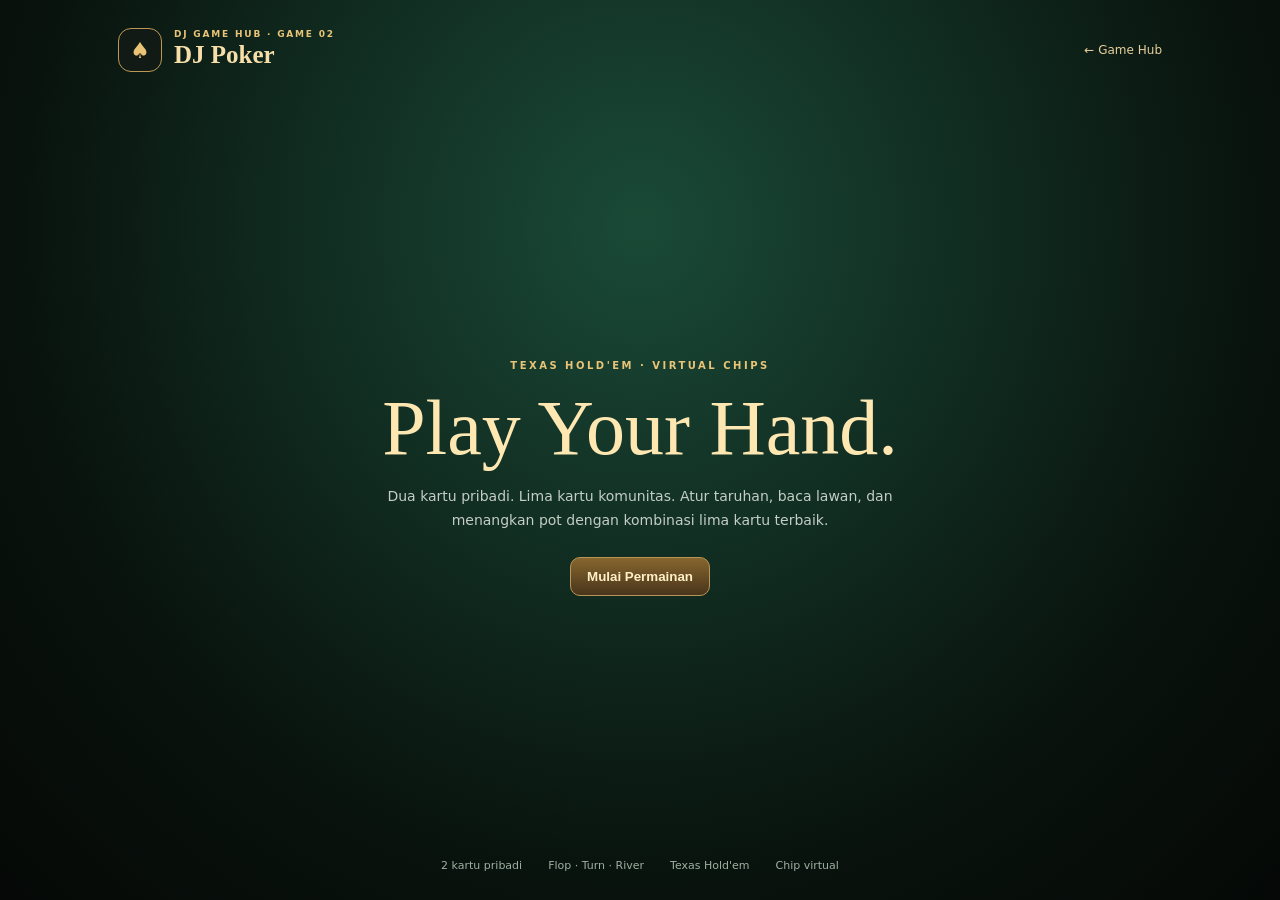
==== commit 2d339cd3: "Fix poker seat sizing, hide folded cards, add action clocks and delayed bots" ====
--- a/game-baru.html
+++ b/game-baru.html
@@ -1,6 +1,6 @@
 <!doctype html>
-<html lang="id"><head><meta charset="utf-8"><meta name="viewport" content="width=device-width,initial-scale=1,viewport-fit=cover"><meta name="theme-color" content="#09130e"><meta name="description" content="DJ Poker — Texas Hold'em"><title>DJ Poker — DJ Game Hub</title><link rel="stylesheet" href="assets/poker/poker.css?v=2"></head><body>
+<html lang="id"><head><meta charset="utf-8"><meta name="viewport" content="width=device-width,initial-scale=1,viewport-fit=cover"><meta name="theme-color" content="#09130e"><meta name="description" content="DJ Poker — Texas Hold'em"><title>DJ Poker — DJ Game Hub</title><link rel="stylesheet" href="assets/poker/poker.css?v=3"></head><body>
 <section id="home" class="screen lobby active"><header class="top"><div class="mark">♠</div><div class="brand"><small>DJ GAME HUB · GAME 02</small><h1>DJ Poker</h1></div><a href="./">← Game Hub</a></header><div class="hero"><div class="eyebrow">TEXAS HOLD'EM · VIRTUAL CHIPS</div><h2>Play Your Hand.</h2><p>Dua kartu pribadi. Lima kartu komunitas. Atur taruhan, baca lawan, dan menangkan pot dengan kombinasi lima kartu terbaik.</p><button class="btn" id="start">Mulai Permainan</button></div><div class="features"><span>2 kartu pribadi</span><span>Flop · Turn · River</span><span>Texas Hold'em</span><span>Chip virtual</span></div></section>
 <section id="game" class="screen game"><header class="gamebar"><div class="mark">♠</div><div><small>DJ GAME HUB · POKER</small><h1>DJ Poker</h1></div><div class="right"><button class="btn alt" id="settings">Pengaturan</button><button class="btn alt" id="back">Lobby</button></div></header><div class="felt" id="felt"><div class="pot"><small>TOTAL POT</small><strong id="pot">0</strong></div><div class="community" id="community"></div><div class="stage-label" id="stage">Menunggu permainan</div></div><div class="handbar" id="hand"></div><div class="status" id="status"></div></section>
 <section id="settingsScreen" class="screen"><div class="settings-panel"><div class="eyebrow">DJ GAME HUB · SETTINGS</div><h2>Pengaturan Poker</h2><p>Jumlah pemain maksimal: 9 termasuk Anda. Chip awal: 200.000 per pemain. Small blind 2.000 dan big blind 4.000. Chip yang tersisa dibawa ke ronde berikutnya.</p><p>Urutan: pre-flop → flop (3 kartu) → turn → river → showdown. Pemain dapat check, call, raise, atau fold sesuai saldo. Jika terjadi all-in, pot samping dihitung terpisah.</p><button class="btn" id="settingsBack">Kembali ke meja</button><button class="btn alt" id="newGame">Mulai ulang</button></div></section>
-<section class="actions" id="actions"><h3 id="actionTitle">Giliran Anda</h3><p id="actionText"></p><div class="action-buttons" id="actionButtons"></div></section><script src="assets/poker/poker.js?v=3"></script></body></html>+<section class="actions" id="actions"><h3 id="actionTitle">Giliran Anda</h3><p id="actionText"></p><div class="action-buttons" id="actionButtons"></div></section><script src="assets/poker/poker.js?v=4"></script></body></html>
--- a/assets/poker/poker.css
+++ b/assets/poker/poker.css
@@ -1,20 +1 @@
-:root{color-scheme:dark;--gold:#e9c477;--ink:#080d0b}*{box-sizing:border-box}body{margin:0;min-height:100svh;background:radial-gradient(ellipse at 50% 25%,#1a4a37,#09130e 68%,#050806);color:#f6f0df;font:14px Inter,system-ui,sans-serif}.screen{display:none;min-height:100svh}.screen.active{display:flex}.lobby,.game{width:min(1400px,100%);margin:auto;padding:14px;flex-direction:column;gap:10px}.lobby{padding:24px;width:min(1100px,100%)}.top,.gamebar{display:flex;align-items:center;gap:12px}.mark{display:grid;place-items:center;width:44px;height:44px;border:1px solid #bd9855;border-radius:13px;color:var(--gold);font-size:22px;background:#111a14}.brand small,.gamebar small{display:block;color:var(--gold);font-size:9px;font-weight:900;letter-spacing:.2em}.brand h1,.gamebar h1{margin:2px 0;font: bold 25px Georgia,serif;color:#f7dfaa}.top a{margin-left:auto;color:#e7cf9b;text-decoration:none;font-size:12px}.hero{margin:auto;text-align:center;padding:65px 0 40px}.eyebrow{color:var(--gold);font-weight:900;letter-spacing:.25em;font-size:10px}.hero h2{font:clamp(42px,8vw,78px) Georgia,serif;margin:12px 0;color:#ffe7b2}.hero p{max-width:560px;color:#c4cec5;line-height:1.7;margin:0 auto 24px}.btn{border:1px solid #b89554;border-radius:10px;background:linear-gradient(#87662e,#49351c);color:#fff0c7;font-weight:800;padding:11px 16px;cursor:pointer}.btn.alt{background:#15271d;border-color:#456650}.btn.danger{background:#321c19;border-color:#854d44}.btn:disabled{opacity:.35}.features{display:flex;justify-content:center;gap:22px;color:#9fb0a2;font-size:11px;flex-wrap:wrap}.gamebar h1{font-size:22px}.gamebar .right{margin-left:auto;display:flex;gap:7px}.felt{position:relative;min-height:500px;height:min(70svh,760px);border:12px solid #533920;border-radius:48% / 40%;background:radial-gradient(ellipse at 50% 45%,#23694c,#14513b 65%,#0c3829);box-shadow:inset 0 0 0 2px #d4a958,inset 0 0 0 7px #1e2a20,0 22px 55px #0008;overflow:hidden}.felt:before{content:"";position:absolute;inset:14px;border:1px solid #d8b56b55;border-radius:48% / 40%;pointer-events:none}.seat{position:absolute;z-index:2;min-width:95px;max-width:150px;padding:8px 10px;border:1px solid #d9bd7a44;border-radius:10px;background:#06110ddd;box-shadow:0 6px 18px #0004}.seat strong{display:block;font-size:11px}.seat small{display:block;color:#b8c6ba;font-size:10px;margin-top:3px}.seat .stack{color:#f4d68f;font-weight:800}.seat-0{left:50%;bottom:12px;transform:translateX(-50%)}.seat-1{left:4%;bottom:23%}.seat-2{left:17%;top:7%}.seat-3{right:17%;top:7%}.seat-4{right:4%;bottom:23%}.hole{display:flex;gap:3px;margin-top:6px}.playing-card{display:grid;place-items:center;width:clamp(34px,4.2vw,54px);aspect-ratio:.69;background:linear-gradient(140deg,#fffdf2,#e8dfca);border:1px solid #b9ad90;border-radius:6px;color:#1a211c;box-shadow:0 5px 10px #0005;font:900 clamp(14px,2vw,22px) Georgia,serif}.playing-card.red{color:#c13d39}.playing-card.back{background:repeating-linear-gradient(45deg,#173d32,#173d32 4px,#d1a855 5px,#173d32 6px);color:#f5d88c;border:1px solid #e4c477}.community{position:absolute;left:50%;top:43%;transform:translate(-50%,-50%);display:flex;gap:clamp(4px,1vw,12px);justify-content:center;max-width:95%}.community .playing-card{width:clamp(42px,5.3vw,68px)}.pot{position:absolute;left:50%;top:22%;transform:translateX(-50%);text-align:center;color:#ffe4a2;text-shadow:0 2px 8px #0008}.pot small{display:block;font-size:9px;letter-spacing:.2em}.pot strong{font-size:clamp(19px,3vw,29px)}.stage-label{position:absolute;left:50%;top:57%;transform:translateX(-50%);font-size:10px;letter-spacing:.14em;text-transform:uppercase;color:#d4e0d3;white-space:nowrap}.handbar{display:flex;justify-content:center;gap:8px;min-height:75px;align-items:center}.handbar .playing-card{width:clamp(52px,6vw,74px)}.status{color:#d8c28e;font-size:11px;text-align:center;min-height:16px}.actions{position:fixed;z-index:10;left:50%;bottom:max(12px,env(safe-area-inset-bottom));transform:translateX(-50%);width:min(380px,calc(100vw - 20px));padding:10px 12px;border:1px solid #c6a15b;border-radius:13px;background:#09120ff5;box-shadow:0 12px 40px #000b;display:none}.actions.show{display:block}.actions h3{margin:0 0 4px;color:#ffe5a6;font-size:13px}.actions p{margin:0;color:#c2d0c5;font-size:10px;line-height:1.4}.action-buttons{display:flex;gap:5px;margin-top:7px}.action-buttons .btn{flex:1;padding:8px 5px;font-size:10px}.settings-panel{width:min(420px,calc(100% - 24px));margin:auto;padding:24px;border:1px solid #b99758;border-radius:18px;background:#0b1510}.settings-panel h2{font:28px Georgia,serif;color:#f6dba2}.settings-panel p{color:#c0cbbf;line-height:1.6}.settings-panel .btn{margin:4px}@media(max-width:650px){.lobby{padding:15px}.hero{padding:45px 0 30px}.game{padding:6px;gap:6px}.gamebar h1{font-size:20px}.gamebar .right .btn{padding:7px;font-size:10px}.felt{height:58svh;min-height:390px;border-width:8px;border-radius:45% / 32%}.felt:before{inset:8px}.seat{min-width:70px;max-width:100px;padding:6px}.seat strong{font-size:9px}.seat small{font-size:8px}.seat-1{left:1%;bottom:25%}.seat-2{left:7%;top:6%}.seat-3{right:7%;top:6%}.seat-4{right:1%;bottom:25%}.playing-card{width:clamp(28px,8vw,42px);font-size:15px}.community{top:43%;gap:3px}.community .playing-card{width:clamp(37px,10vw,52px)}.pot{top:21%}.stage-label{top:58%;font-size:8px}.handbar{min-height:62px}.handbar .playing-card{width:clamp(45px,12vw,60px)}.actions{bottom:max(7px,env(safe-area-inset-bottom));padding:8px}.action-buttons .btn{padding:8px 3px}.features{gap:12px}}
-/* DJ Poker: balanced nine-seat table */
-.seat-0{left:50%;bottom:8px;transform:translateX(-50%);width:clamp(102px,13%,155px)}
-.seat-1{left:6%;bottom:14%}.seat-2{left:1%;top:39%}.seat-3{left:7%;top:13%}
-.seat-4{left:28%;top:3%}.seat-5{right:28%;top:3%}.seat-6{right:7%;top:13%}
-.seat-7{right:1%;top:39%}.seat-8{right:6%;bottom:14%}
-@media(max-width:800px){
- .seat{width:clamp(68px,13.5%,100px);padding:5px;border-radius:8px}.seat strong{font-size:8px}.seat small{font-size:7px}
- .seat-0{width:clamp(92px,18%,125px);bottom:5px}
- .seat-1{left:5%;bottom:14%}.seat-2{left:0;top:39%}.seat-3{left:4%;top:13%}
- .seat-4{left:27%;top:3%}.seat-5{right:27%;top:3%}.seat-6{right:4%;top:13%}
- .seat-7{right:0;top:39%}.seat-8{right:5%;bottom:14%}
-}
-@media(max-width:480px){
- .seat{width:clamp(61px,17%,83px);padding:4px 3px}.seat strong{font-size:7.5px}.seat small{font-size:7px;margin-top:2px}
- .seat-0{width:clamp(82px,22%,105px)}.seat-1{left:3%;bottom:16%}
- .seat-2{left:0;top:40%}.seat-3{left:2%;top:13%}.seat-4{left:25%;top:3%}
- .seat-5{right:25%;top:3%}.seat-6{right:2%;top:13%}.seat-7{right:0;top:40%}.seat-8{right:3%;bottom:16%}
- .hole{gap:1px}.seat .playing-card{width:clamp(15px,4.8vw,22px);font-size:9px}
-}
+:root{color-scheme:dark;--gold:#e9c477;--ink:#080d0b}*{box-sizing:border-box}html,body{margin:0;min-height:100%;}body{min-height:100svh;background:radial-gradient(ellipse at 50% 25%,#1a4a37,#09130e 68%,#050806);color:#f6f0df;font:14px Inter,system-ui,sans-serif}.screen{display:none;min-height:100svh}.screen.active{display:flex}.lobby,.game{width:min(1440px,100%);margin:auto;padding:14px;flex-direction:column;gap:10px}.lobby{padding:clamp(15px,3vw,28px);width:min(1100px,100%)}.top,.gamebar{display:flex;align-items:center;gap:12px}.mark{display:grid;place-items:center;width:44px;height:44px;border:1px solid #bd9855;border-radius:13px;color:var(--gold);font-size:22px;background:#111a14}.brand small,.gamebar small{display:block;color:var(--gold);font-size:9px;font-weight:900;letter-spacing:.2em}.brand h1,.gamebar h1{margin:2px 0;font:bold 25px Georgia,serif;color:#f7dfaa}.top a{margin-left:auto;color:#e7cf9b;text-decoration:none;font-size:12px}.hero{margin:auto;text-align:center;padding:clamp(38px,7vh,75px) 0 38px}.eyebrow{color:var(--gold);font-weight:900;letter-spacing:.25em;font-size:10px}.hero h2{font:clamp(42px,8vw,78px) Georgia,serif;margin:12px 0;color:#ffe7b2}.hero p{max-width:560px;color:#c4cec5;line-height:1.7;margin:0 auto 24px}.btn{border:1px solid #b89554;border-radius:10px;background:linear-gradient(#87662e,#49351c);color:#fff0c7;font-weight:800;padding:11px 16px;cursor:pointer;transition:filter .15s,transform .15s}.btn:hover{filter:brightness(1.12)}.btn:active{transform:translateY(1px)}.btn:disabled{opacity:.35;cursor:not-allowed}.btn.alt{background:#15271d;border-color:#456650}.btn.danger{background:#321c19;border-color:#854d44}.features{display:flex;justify-content:center;gap:clamp(12px,3vw,26px);color:#9fb0a2;font-size:11px;flex-wrap:wrap}.gamebar h1{font-size:22px}.gamebar .right{margin-left:auto;display:flex;gap:7px}.felt{position:relative;min-height:495px;height:min(70svh,770px);border:12px solid #533920;border-radius:48% / 40%;background:radial-gradient(ellipse at 50% 45%,#23694c,#14513b 65%,#0c3829);box-shadow:inset 0 0 0 2px #d4a958,inset 0 0 0 7px #1e2a20,0 22px 55px #0008;overflow:hidden}.felt:before{content:"";position:absolute;inset:14px;border:1px solid #d8b56b55;border-radius:48% / 40%;pointer-events:none}.seat{position:absolute;z-index:2;width:clamp(88px,11%,138px);min-width:0;height:auto;min-height:0;max-height:none;left:auto;right:auto;top:auto;bottom:auto;padding:7px 8px;border:1px solid #d9bd7a44;border-radius:10px;background:#06110ddd;box-shadow:0 6px 18px #0004;overflow:visible;display:block}.seat strong{display:block;font-size:10px;line-height:1.25;white-space:nowrap;overflow:hidden;text-overflow:ellipsis}.seat small{display:block;color:#b8c6ba;font-size:9px;line-height:1.3;margin-top:3px;white-space:nowrap;overflow:hidden;text-overflow:ellipsis}.seat .stack{color:#f4d68f;font-weight:800}.seat .seat-bet{color:#b8c6ba}.seat-0{left:50%;bottom:8px;right:auto;top:auto;transform:translateX(-50%);width:clamp(102px,13%,155px)}.seat-1{left:6%;bottom:14%;right:auto;top:auto}.seat-2{left:1%;top:39%;right:auto;bottom:auto}.seat-3{left:7%;top:13%;right:auto;bottom:auto}.seat-4{left:28%;top:3%;right:auto;bottom:auto}.seat-5{right:28%;top:3%;left:auto;bottom:auto}.seat-6{right:7%;top:13%;left:auto;bottom:auto}.seat-7{right:1%;top:39%;left:auto;bottom:auto}.seat-8{right:6%;bottom:14%;left:auto;top:auto}.hole-row{display:flex;align-items:center;gap:5px;margin-top:5px;min-height:clamp(32px,4vw,48px)}.hole{display:flex;gap:3px;margin:0;justify-content:flex-start;align-items:center;min-width:0}.playing-card{display:grid;place-items:center;position:relative;width:clamp(28px,3vw,42px);aspect-ratio:.69;background:linear-gradient(140deg,#fffdf2,#e8dfca);border:1px solid #b9ad90;border-radius:5px;color:#1a211c;box-shadow:0 3px 7px #0005;font:900 clamp(12px,1.5vw,18px) Georgia,serif;flex:0 0 auto}.playing-card.red{color:#c13d39}.playing-card.back{background:repeating-linear-gradient(45deg,#173d32,#173d32 4px,#d1a855 5px,#173d32 6px);color:#f5d88c;border:1px solid #e4c477}.turn-clock{position:relative;display:grid;place-items:center;flex:0 0 30px;width:30px;height:30px;border:1px solid #d5b46d;border-radius:50%;background:#14291f;color:#ffe6a5;font-size:10px;font-weight:900;font-variant-numeric:tabular-nums;overflow:hidden}.turn-clock::after{content:"";position:absolute;left:0;right:0;bottom:0;height:3px;transform-origin:left center;transform:scaleX(var(--time-ratio,1));background:#eac26b}.turn-clock.clock-low{border-color:#e47b64;color:#ffb7a5;animation:clock-pulse .65s ease-in-out infinite alternate}.turn-clock.clock-low::after{background:#e47b64}.turn-clock.clock-idle{display:none}@keyframes clock-pulse{to{background:#482019}}.community{position:absolute;left:50%;top:46%;transform:translate(-50%,-50%);display:flex;gap:clamp(4px,1vw,12px);justify-content:center;max-width:95%}.community .playing-card{width:clamp(42px,5.1vw,68px);font-size:clamp(16px,2.2vw,24px)}.pot{position:absolute;left:50%;top:20%;transform:translateX(-50%);text-align:center;color:#ffe4a2;text-shadow:0 2px 8px #0008;z-index:1}.pot small{display:block;font-size:9px;letter-spacing:.2em}.pot strong{font-size:clamp(19px,3vw,29px)}.stage-label{position:absolute;left:50%;top:60%;transform:translateX(-50%);font-size:10px;letter-spacing:.14em;text-transform:uppercase;color:#d4e0d3;white-space:nowrap}.handbar{display:flex;justify-content:center;gap:8px;min-height:70px;align-items:center}.handbar .playing-card{width:clamp(49px,5.4vw,70px);font-size:clamp(18px,2.5vw,26px)}.status{color:#d8c28e;font-size:11px;text-align:center;min-height:16px}.actions{position:fixed;z-index:10;left:50%;bottom:max(10px,env(safe-area-inset-bottom));transform:translateX(-50%);width:min(375px,calc(100vw - 20px));padding:9px 11px;border:1px solid #c6a15b;border-radius:12px;background:#09120ff5;box-shadow:0 12px 36px #000b;display:none}.actions.show{display:block}.actions h3{margin:0 0 3px;color:#ffe5a6;font-size:13px}.actions p{margin:0;color:#c2d0c5;font-size:10px;line-height:1.4}.action-buttons{display:flex;gap:5px;margin-top:7px}.action-buttons .btn{flex:1;min-width:0;padding:8px 4px;font-size:10px}.settings-panel{width:min(440px,calc(100% - 24px));margin:auto;padding:clamp(18px,3vw,28px);border:1px solid #b99758;border-radius:18px;background:#0b1510}.settings-panel h2{font:28px Georgia,serif;color:#f6dba2}.settings-panel p{color:#c0cbbf;line-height:1.6}.settings-panel .btn{margin:4px}@media(max-width:800px){.game{padding:6px;gap:6px}.gamebar h1{font-size:20px}.gamebar .right .btn{padding:7px;font-size:10px}.felt{height:61svh;min-height:420px;border-width:8px;border-radius:45% / 32%}.felt:before{inset:8px}.seat{width:clamp(68px,13.5%,100px);padding:5px;border-radius:8px}.seat strong{font-size:8px}.seat small{font-size:7px}.seat-0{width:clamp(92px,18%,125px);bottom:5px;left:50%;right:auto;top:auto}.seat-1{left:5%;bottom:14%;right:auto;top:auto}.seat-2{left:0;top:39%;right:auto;bottom:auto}.seat-3{left:4%;top:13%;right:auto;bottom:auto}.seat-4{left:27%;top:3%;right:auto;bottom:auto}.seat-5{right:27%;top:3%;left:auto;bottom:auto}.seat-6{right:4%;top:13%;left:auto;bottom:auto}.seat-7{right:0;top:39%;left:auto;bottom:auto}.seat-8{right:5%;bottom:14%;left:auto;top:auto}.hole-row{gap:3px;min-height:26px}.hole{gap:2px}.playing-card{width:clamp(23px,5.6vw,33px);font-size:12px}.seat .turn-clock{width:25px;height:25px;flex-basis:25px;font-size:9px}.community{top:46%;gap:3px}.community .playing-card{width:clamp(34px,8vw,49px);font-size:16px}.pot{top:20%}.stage-label{top:61%;font-size:8px;letter-spacing:.08em}.handbar{min-height:56px;gap:5px}.handbar .playing-card{width:clamp(42px,10vw,57px);font-size:17px}.actions{bottom:max(6px,env(safe-area-inset-bottom));padding:8px}.action-buttons .btn{padding:7px 3px;font-size:9px}.features{gap:12px}}@media(max-width:480px){.lobby{padding:13px}.top .mark{width:38px;height:38px}.brand h1{font-size:21px}.hero{padding:40px 0 28px}.hero h2{font-size:45px}.hero p{font-size:12px}.gamebar .mark{width:34px;height:34px;font-size:18px}.gamebar h1{font-size:17px}.gamebar .right{gap:4px}.gamebar .right .btn{padding:6px 7px;font-size:9px}.felt{height:59svh;min-height:400px}.seat{width:clamp(61px,17%,83px);padding:4px 3px}.seat strong{font-size:7.5px}.seat small{font-size:7px;margin-top:2px}.seat-0{left:50%;right:auto;top:auto;width:clamp(82px,22%,105px)}.seat-1{left:3%;bottom:16%;right:auto;top:auto}.seat-2{left:0;top:40%;right:auto;bottom:auto}.seat-3{left:2%;top:13%;right:auto;bottom:auto}.seat-4{left:25%;top:3%;right:auto;bottom:auto}.seat-5{right:25%;top:3%;left:auto;bottom:auto}.seat-6{right:2%;top:13%;left:auto;bottom:auto}.seat-7{right:0;top:40%;left:auto;bottom:auto}.seat-8{right:3%;bottom:16%;left:auto;top:auto}.hole-row{gap:2px;min-height:22px}.hole{gap:1px}.seat .playing-card{width:clamp(15px,4.8vw,22px);font-size:9px}.seat .turn-clock{width:21px;height:21px;flex-basis:21px;font-size:8px}.community{top:47%;gap:2px}.community .playing-card{width:clamp(29px,7.7vw,40px);font-size:14px}.pot{top:21%}.pot small{font-size:7px}.pot strong{font-size:20px}.stage-label{top:62%;font-size:7px}.handbar{min-height:45px}.handbar .playing-card{width:clamp(37px,10vw,48px);font-size:15px}.actions{width:calc(100vw - 16px);padding:7px 8px}.actions h3{font-size:12px}.actions p{font-size:9px}.action-buttons{gap:4px;margin-top:6px}.action-buttons .btn{font-size:9px;padding:7px 2px}}@media(orientation:landscape) and (max-height:540px){.game{padding:4px;gap:4px}.gamebar{height:27px}.gamebar .mark{width:25px;height:25px;font-size:15px}.gamebar h1{font-size:17px}.felt{height:calc(100svh - 125px);min-height:260px}.seat{width:clamp(68px,10%,106px);padding:4px 6px}.seat-0{left:50%;right:auto;top:auto;bottom:3px}.seat-1{left:6%;bottom:12%;top:auto;right:auto}.seat-2{left:1%;top:38%;right:auto;bottom:auto}.seat-3{left:7%;top:10%;right:auto;bottom:auto}.seat-4{left:28%;top:2%;right:auto;bottom:auto}.seat-5{right:28%;top:2%;left:auto;bottom:auto}.seat-6{right:7%;top:10%;left:auto;bottom:auto}.seat-7{right:1%;top:38%;left:auto;bottom:auto}.seat-8{right:6%;bottom:12%;left:auto;top:auto}.pot{top:17%}.community{top:44%}.stage-label{top:62%}.actions{padding:6px 8px}.action-buttons .btn{padding:6px 2px}}
